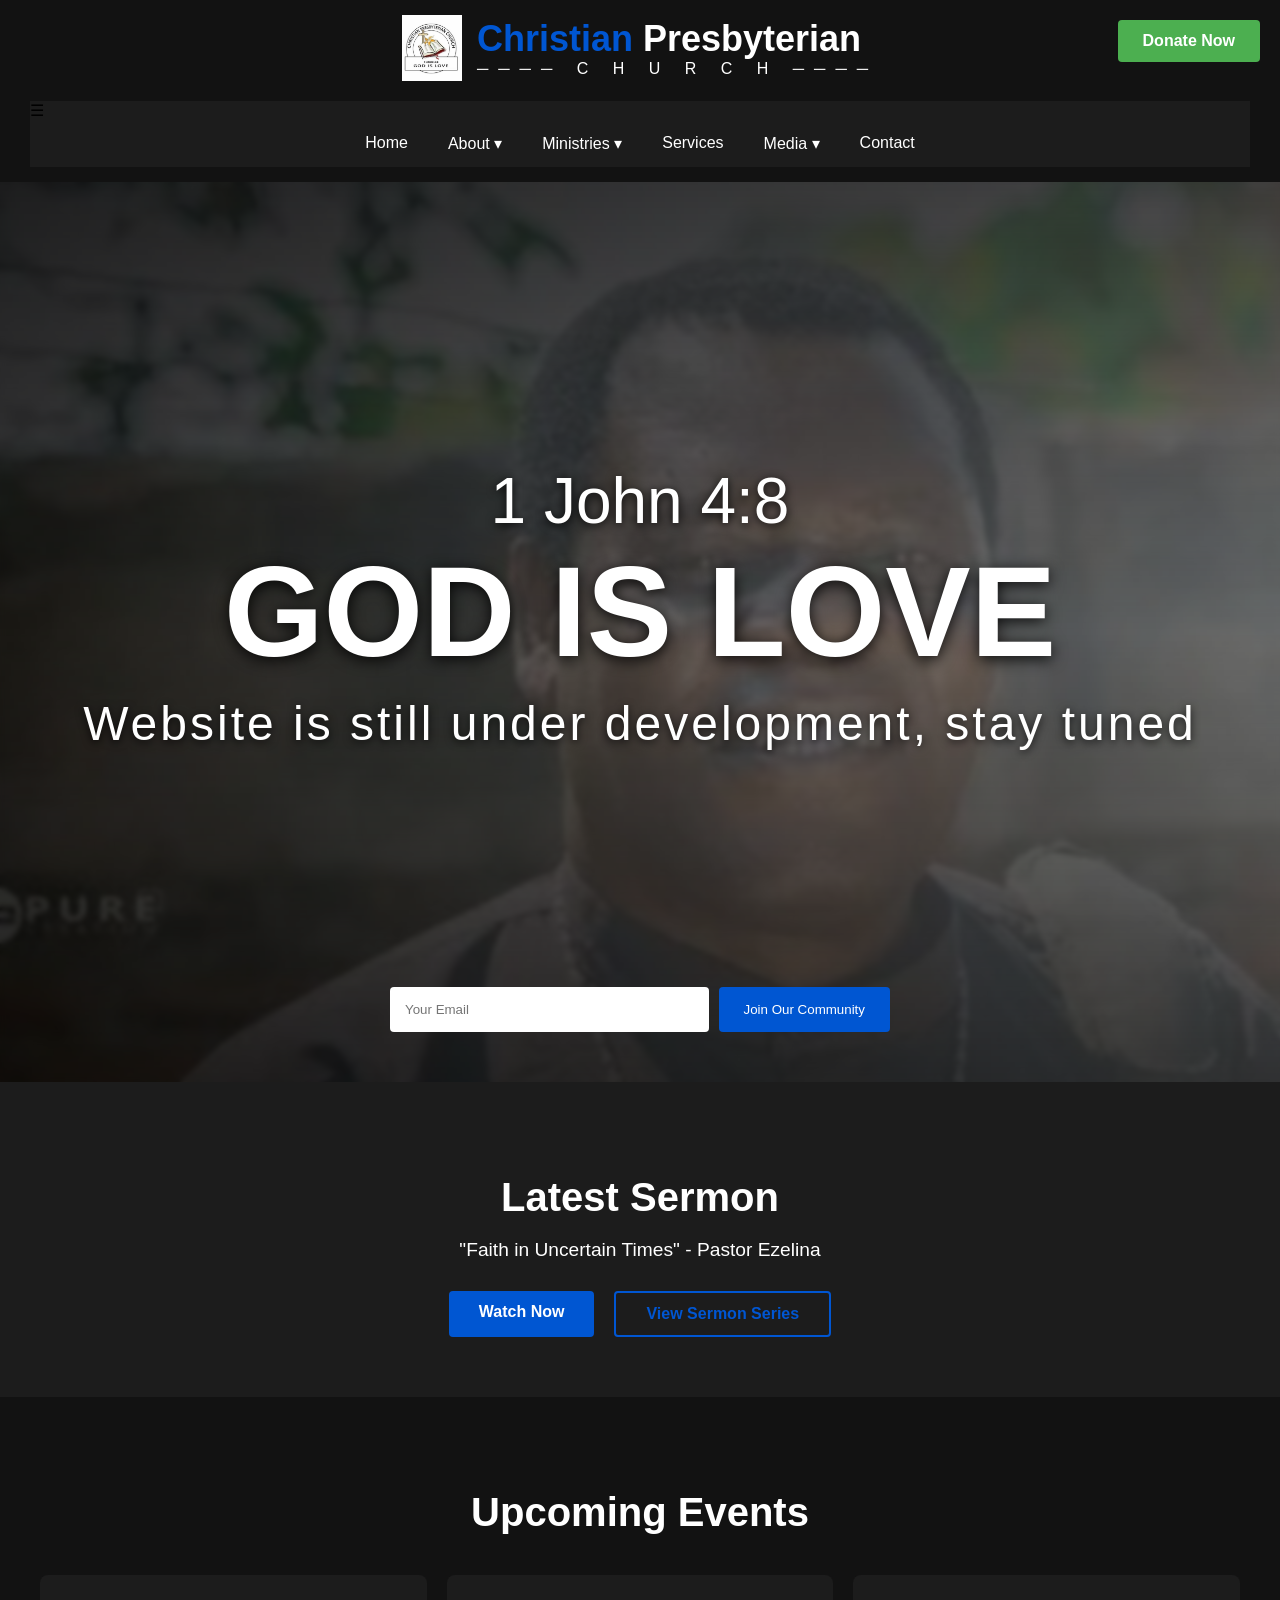
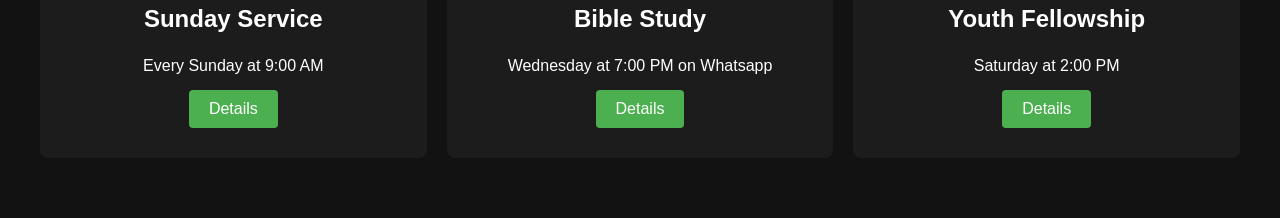
==== index.html @ 8c5053e0 "Update index.html" ====
<!DOCTYPE html>
<html lang="en">
<head>
  <meta charset="UTF-8">
  <meta name="viewport" content="width=device-width, initial-scale=1.0">
  <title>Christian Presbyterian Church</title>
  <link rel="stylesheet" href="style.css">
</head>
<body>
  <!-- Header with logo + nav -->
  <header>
    <div class="logo">
      <img src="images/logo.jpg" alt="Church Logo" class="logo-img">
      <div class="logo-text">
        <h1>
          <span class="christian">Christian</span>
          <span class="presbyterian">Presbyterian</span>
        </h1>
        <p class="church">──── C H U R C H ────</p>
      </div>
    </div>

    <!-- Navigation -->
    <nav>
        <div class="menu-toggle">
  <span class="menu-icon">☰</span>
</div>
      <ul class="menu">
        <li><a href="#">Home</a></li>

        <li class="dropdown">
          <a href="#">About ▾</a>
          <ul class="dropdown-content">
            <li><a href="#">Our History</a></li>
            <li><a href="#">Mission & Vision</a></li>
            <li><a href="#">Leadership</a></li>
          </ul>
        </li>

        <li class="dropdown">
          <a href="#">Ministries ▾</a>
          <ul class="dropdown-content">
            <li><a href="#">Youth</a></li>
            <li><a href="#">Women</a></li>
            <li><a href="#">Men</a></li>
            <li><a href="#">Sunday School</a></li>
          </ul>
        </li>

        <li><a href="#">Services</a></li>

        <li class="dropdown">
          <a href="#">Media ▾</a>
          <ul class="dropdown-content">
            <li><a href="#">Sermons</a></li>
            <li><a href="#">Gallery</a></li>
            <li><a href="#">Events</a></li>
          </ul>
        </li>

        <li><a href="#">Contact</a></li>
      </ul>
    </nav>
  </header>
    <!-- Landing Section -->
  <section class="landing">
    <div class="landing-overlay"></div>
    
    <!-- Donation Button (Top-Right) -->
    <a href="#" class="donate-btn-top">Donate Now</a>

    <!-- Main Text -->
    <div class="landing-content">
      <div class="welcome-text">
        <h2>1 John 4:8</h2>
        <h1>GOD IS LOVE</h1>
        <p class="inspiration">Website is still under development, stay tuned</p>
      </div>
    </div>

    <!-- Subscription Form (Bottom) -->
    <form class="subscribe-form-bottom">
      <input type="email" placeholder="Your Email" required>
      <button type="submit">Join Our Community</button>
    </form>
  </section>
    <!-- Sermon CTA Section -->
  <section class="sermon-cta">
    <div class="sermon-content">
      <h2>Latest Sermon</h2>
      <p>"Faith in Uncertain Times" - Pastor Ezelina</p>
      <div class="cta-buttons">
        <a href="#" class="watch-btn">Watch Now</a>
        <a href="#" class="sermon-series">View Sermon Series</a>
      </div>
    </div>
  </section>

  <!-- Events Banner -->
  <section class="events-banner">
    <h2>Upcoming Events</h2>
    <div class="event-cards">
      <div class="event-card">
        <h3>Sunday Service</h3>
        <p>Every Sunday at 9:00 AM</p>
        <a href="#" class="event-btn">Details</a>
      </div>
      <div class="event-card">
        <h3>Bible Study</h3>
        <p>Wednesday at 7:00 PM on Whatsapp</p>
        <a href="#" class="event-btn">Details</a>
      </div>
      <div class="event-card">
        <h3>Youth Fellowship</h3>
        <p>Saturday at 2:00 PM</p>
        <a href="#" class="event-btn">Details</a>
      </div>
    </div>
  </section>
  <script>
  document.querySelector('.menu-toggle').addEventListener('click', function() {
    document.querySelector('.menu').classList.toggle('active');
  });
</script>
</body>
</html>
---- style.css ----
body {
  margin: 0;
  padding: 0;
  background-color: #121212;
  font-family: Arial, sans-serif;
}

header {
  padding: 15px 30px;
  display: flex;
  flex-direction: column;
  align-items: center;
}

/* --- Logo Section --- */
.logo {
  display: flex;
  align-items: center;
  justify-content: center;
  gap: 15px;
}

.logo-img {
  width: 60px;
  height: auto;
}

.logo-text h1 {
  margin: 0;
  font-size: 36px;
  font-weight: bold;
}

.logo-text .christian {
  color: #0056D2;
}

.logo-text .presbyterian {
  color: white;
}

.logo-text .church {
  margin: 0;
  font-size: 16px;
  color: white;
  letter-spacing: 10px;
}

/* --- Navigation --- */
nav {
  margin-top: 20px;
  background: #1c1c1c;
  width: 100%;
}

.menu {
  list-style: none;
  display: flex;
  justify-content: center;
  padding: 0;
  margin: 0;
}

.menu li {
  position: relative;
}

.menu a {
  display: block;
  padding: 14px 20px;
  color: white;
  text-decoration: none;
  font-size: 16px;
}

.menu a:hover {
  background: #0056D2;
}

/* Dropdown */
.dropdown-content {
  display: none;
  position: absolute;
  top: 48px;
  left: 0;
  background: #1c1c1c;
  min-width: 180px;
  list-style: none;
  padding: 0;
  margin: 0;
  z-index: 1000;
}

.dropdown-content li a {
  padding: 12px 16px;
  font-size: 15px;
}

.dropdown-content li a:hover {
  background: #0056D2;
}

.dropdown:hover .dropdown-content {
  display: block;
}

/* --- Landing Section --- */
.landing {
  position: relative;
  height: 100vh;
  background: url('images/bagggg.jpg') no-repeat center center/cover;
  display: flex;
  align-items: center;
  justify-content: center;
  text-align: center;
  color: white;
}

.landing-overlay {
  position: absolute;
  top: 0;
  left: 0;
  width: 100%;
  height: 100%;
  background: linear-gradient(
    to bottom,
    rgba(0, 0, 0, 0.7) 0%,
    rgba(0, 0, 0, 0.4) 50%,
    rgba(0, 0, 0, 0.7) 100%
  );
  backdrop-filter: blur(2px);
}

.landing-content {
  position: relative;
  z-index: 2;
  width: 90%;
  max-width: 1200px;
  margin: 0 auto;
  padding: 20px;
  text-align: center;
}

.welcome-text h2 {
  font-size: 4rem;
  margin: 0;
  font-weight: 300;
  color: white;
  text-shadow: 0 2px 10px rgba(0,0,0,0.9);
}

.welcome-text h1 {
  font-size: 8rem;
  margin: 10px 0;
  font-weight: bold;
  color: white;
  text-shadow: 0 3px 15px rgba(0,0,0,0.9);
  line-height: 1;
}

.inspiration {
  font-size: 3rem;
  letter-spacing: 3px;
  margin-top: 20px;
  color: white;
  text-shadow: 0 2px 8px rgba(0,0,0,0.8);
  font-weight: 500;
}

/* Donation Button */
.donate-btn-top {
  position: fixed;
  top: 20px;
  right: 20px;
  background: #4CAF50;
  color: white;
  padding: 12px 25px;
  border-radius: 4px;
  text-decoration: none;
  font-weight: bold;
  z-index: 1000;
}

.donate-btn-top:hover {
  background: #3e8e41;
}

/* Subscription Form */
.subscribe-form-bottom {
  position: absolute;
  bottom: 50px;
  left: 50%;
  transform: translateX(-50%);
  width: 90%;
  max-width: 500px;
  display: flex;
  gap: 10px;
  z-index: 2;
}

.subscribe-form-bottom input {
  flex: 1;
  padding: 15px;
  border: none;
  border-radius: 4px;
}

.subscribe-form-bottom button {
  background: #0056D2;
  color: white;
  border: none;
  padding: 0 25px;
  border-radius: 4px;
  cursor: pointer;
}

.subscribe-form-bottom button:hover {
  background: #0044aa;
}

/* --- Sermon CTA Section --- */
.sermon-cta {
  background: #1c1c1c;
  color: white;
  padding: 60px 20px;
  text-align: center;
}

.sermon-content h2 {
  font-size: 2.5rem;
  margin-bottom: 15px;
}

.sermon-content p {
  font-size: 1.2rem;
  margin-bottom: 30px;
}

.cta-buttons {
  display: flex;
  gap: 20px;
  justify-content: center;
  flex-wrap: wrap;
}

.watch-btn, .sermon-series {
  padding: 12px 30px;
  border-radius: 4px;
  text-decoration: none;
  font-weight: bold;
}

.watch-btn {
  background: #0056D2;
  color: white;
}

.watch-btn:hover {
  background: #0044aa;
}

.sermon-series {
  background: transparent;
  color: #0056D2;
  border: 2px solid #0056D2;
}

.sermon-series:hover {
  background: rgba(0, 86, 210, 0.1);
}

/* --- Events Banner --- */
.events-banner {
  background: #121212;
  color: white;
  padding: 60px 20px;
  text-align: center;
}

.events-banner h2 {
  font-size: 2.5rem;
  margin-bottom: 40px;
}

.event-cards {
  display: flex;
  gap: 20px;
  justify-content: center;
  flex-wrap: wrap;
  max-width: 1200px;
  margin: 0 auto;
}

.event-card {
  background: #1c1c1c;
  border-radius: 8px;
  padding: 30px;
  flex: 1;
  min-width: 250px;
  max-width: 350px;
}

.event-card h3 {
  font-size: 1.5rem;
  margin-top: 0;
}

.event-card p {
  margin: 15px 0;
}

.event-btn {
  display: inline-block;
  background: #4CAF50;
  color: white;
  padding: 10px 20px;
  border-radius: 4px;
  text-decoration: none;
}

.event-btn:hover {
  background: #3e8e41;
}

/* ===== Mobile Responsiveness ===== */
@media (max-width: 768px) {
  /* Logo adjustments */
  .logo {
    flex-direction: column;
    text-align: center;
  }
  
  .logo-text h1 {
    font-size: 28px;
  }
  
  .logo-text .church {
    letter-spacing: 5px;
    font-size: 14px;
  }
  
  /* Landing text adjustments */
  .welcome-text h2 {
    font-size: 2.5rem;
  }
  
  .welcome-text h1 {
    font-size: 4rem;
    line-height: 1.2;
  }
  
  .inspiration {
    font-size: 1.8rem;
    margin-top: 15px;
  }
  
  /* Navigation */
  nav {
    padding: 10px 0;
  }
  
  .menu {
    flex-direction: column;
    align-items: center;
    display: none;
  }
  
  .menu.active {
    display: flex;
  }
  
  .dropdown-content {
    position: static;
    display: none;
    width: 100%;
  }
  
  .dropdown:hover .dropdown-content {
    display: none;
  }
  
  .dropdown.active .dropdown-content {
    display: block;
  }
  
  /* Menu toggle button */
  .menu-toggle {
    display: block;
    color: white;
    font-size: 24px;
    cursor: pointer;
    padding: 10px;
  }
  
  /* Donation button */
  .donate-btn-top {
    padding: 10px 15px;
    font-size: 14px;
  }
  
  /* Subscription form */
  .subscribe-form-bottom {
    flex-direction: column;
    bottom: 30px;
  }
}

@media (max-width: 480px) {
  .welcome-text h2 {
    font-size: 2rem;
  }
  
  .welcome-text h1 {
    font-size: 3rem;
  }
  
  .inspiration {
    font-size: 1.5rem;
  }
  
  .sermon-content h2,
  .events-banner h2 {
    font-size: 2rem;
  }
}
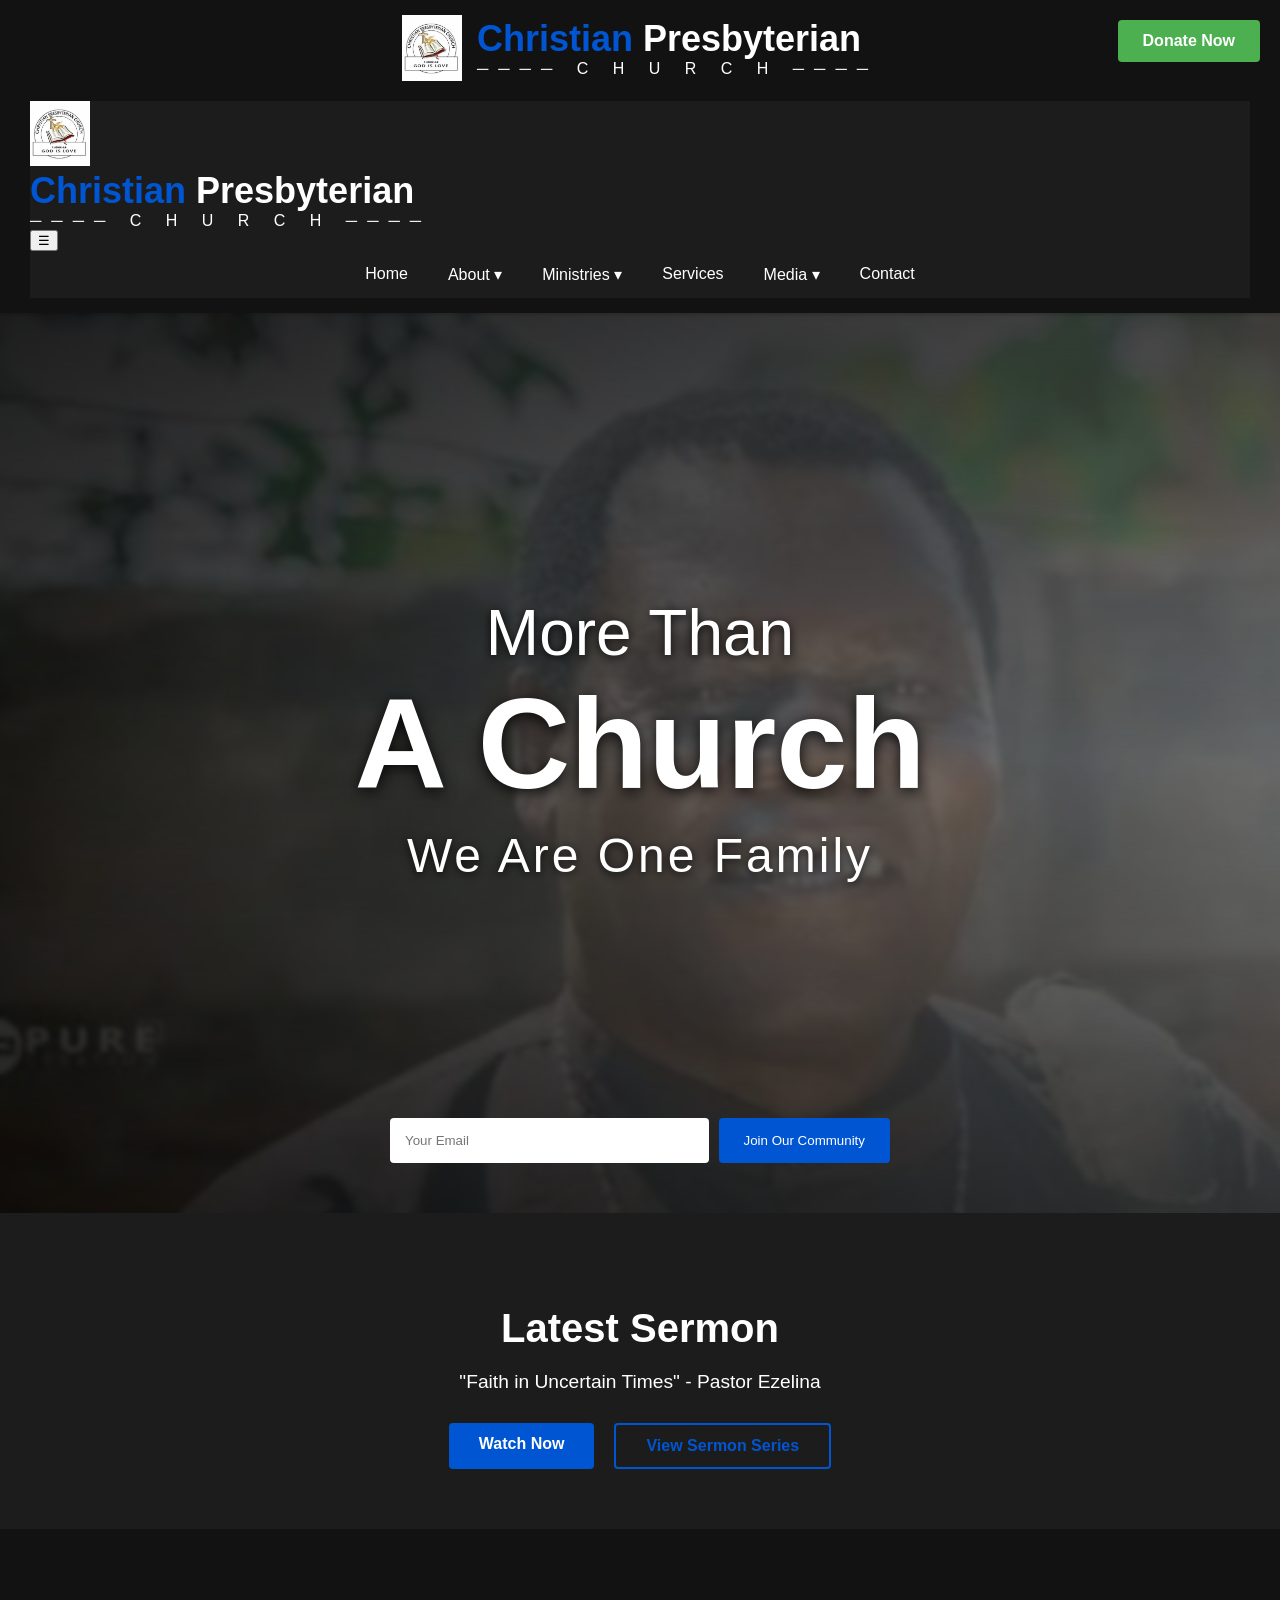
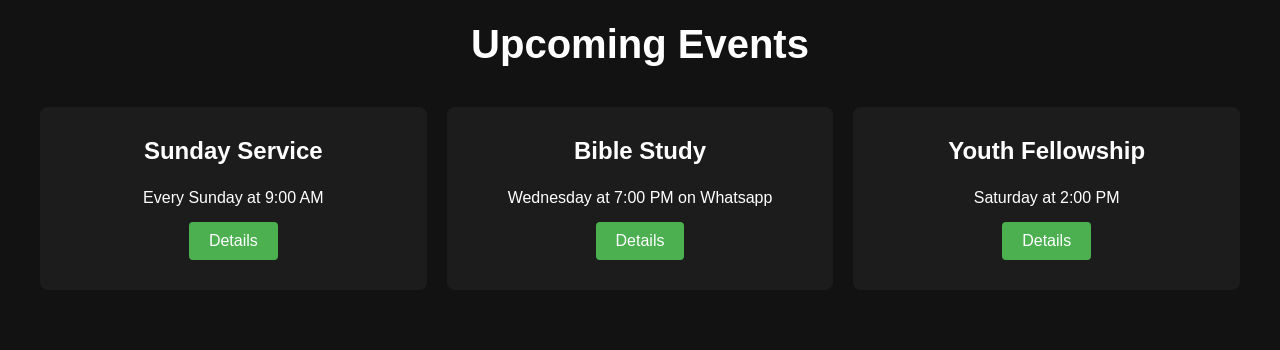
==== commit e0ada465: "Update index.html" ====
--- a/index.html
+++ b/index.html
@@ -22,9 +22,19 @@
 
     <!-- Navigation -->
     <nav>
-        <div class="menu-toggle">
-  <span class="menu-icon">☰</span>
-</div>
+      <div class="logo-mobile">
+        <img src="images/logo.jpg" alt="Church Logo" class="logo-img">
+        <div class="logo-text">
+          <h1>
+            <span class="christian">Christian</span>
+            <span class="presbyterian">Presbyterian</span>
+          </h1>
+          <p class="church">──── C H U R C H ────</p>
+        </div>
+      </div>
+<button class="menu-toggle" aria-label="Toggle menu">
+  <span class="hamburger">☰</span>
+</button>
       <ul class="menu">
         <li><a href="#">Home</a></li>
 
@@ -72,9 +82,9 @@
     <!-- Main Text -->
     <div class="landing-content">
       <div class="welcome-text">
-        <h2>1 John 4:8</h2>
-        <h1>GOD IS LOVE</h1>
-        <p class="inspiration">Website is still under development, stay tuned</p>
+        <h2>More Than</h2>
+        <h1>A Church</h1>
+        <p class="inspiration">We Are One Family</p>
       </div>
     </div>
 
@@ -118,11 +128,38 @@
     </div>
   </section>
   <script>
+  // Mobile menu toggle
   document.querySelector('.menu-toggle').addEventListener('click', function() {
     document.querySelector('.menu').classList.toggle('active');
+  });
+
+  // Dropdown functionality that works on both desktop and mobile
+  document.querySelectorAll('.dropdown > a').forEach(dropdown => {
+    dropdown.addEventListener('click', function(e) {
+      // Close all other open dropdowns first
+      document.querySelectorAll('.dropdown').forEach(otherDropdown => {
+        if (otherDropdown !== this.parentElement) {
+          otherDropdown.classList.remove('active');
+        }
+      });
+      
+      // For mobile, toggle the clicked dropdown
+      if (window.innerWidth <= 768) {
+        e.preventDefault();
+        this.parentElement.classList.toggle('active');
+      }
+      // Desktop will use the CSS hover effect
+    });
+  });
+
+  // Close dropdowns when clicking elsewhere
+  document.addEventListener('click', function(e) {
+    if (!e.target.matches('.dropdown, .dropdown *')) {
+      document.querySelectorAll('.dropdown').forEach(dropdown => {
+        dropdown.classList.remove('active');
+      });
+    }
   });
 </script>
 </body>
 </html>
-
-
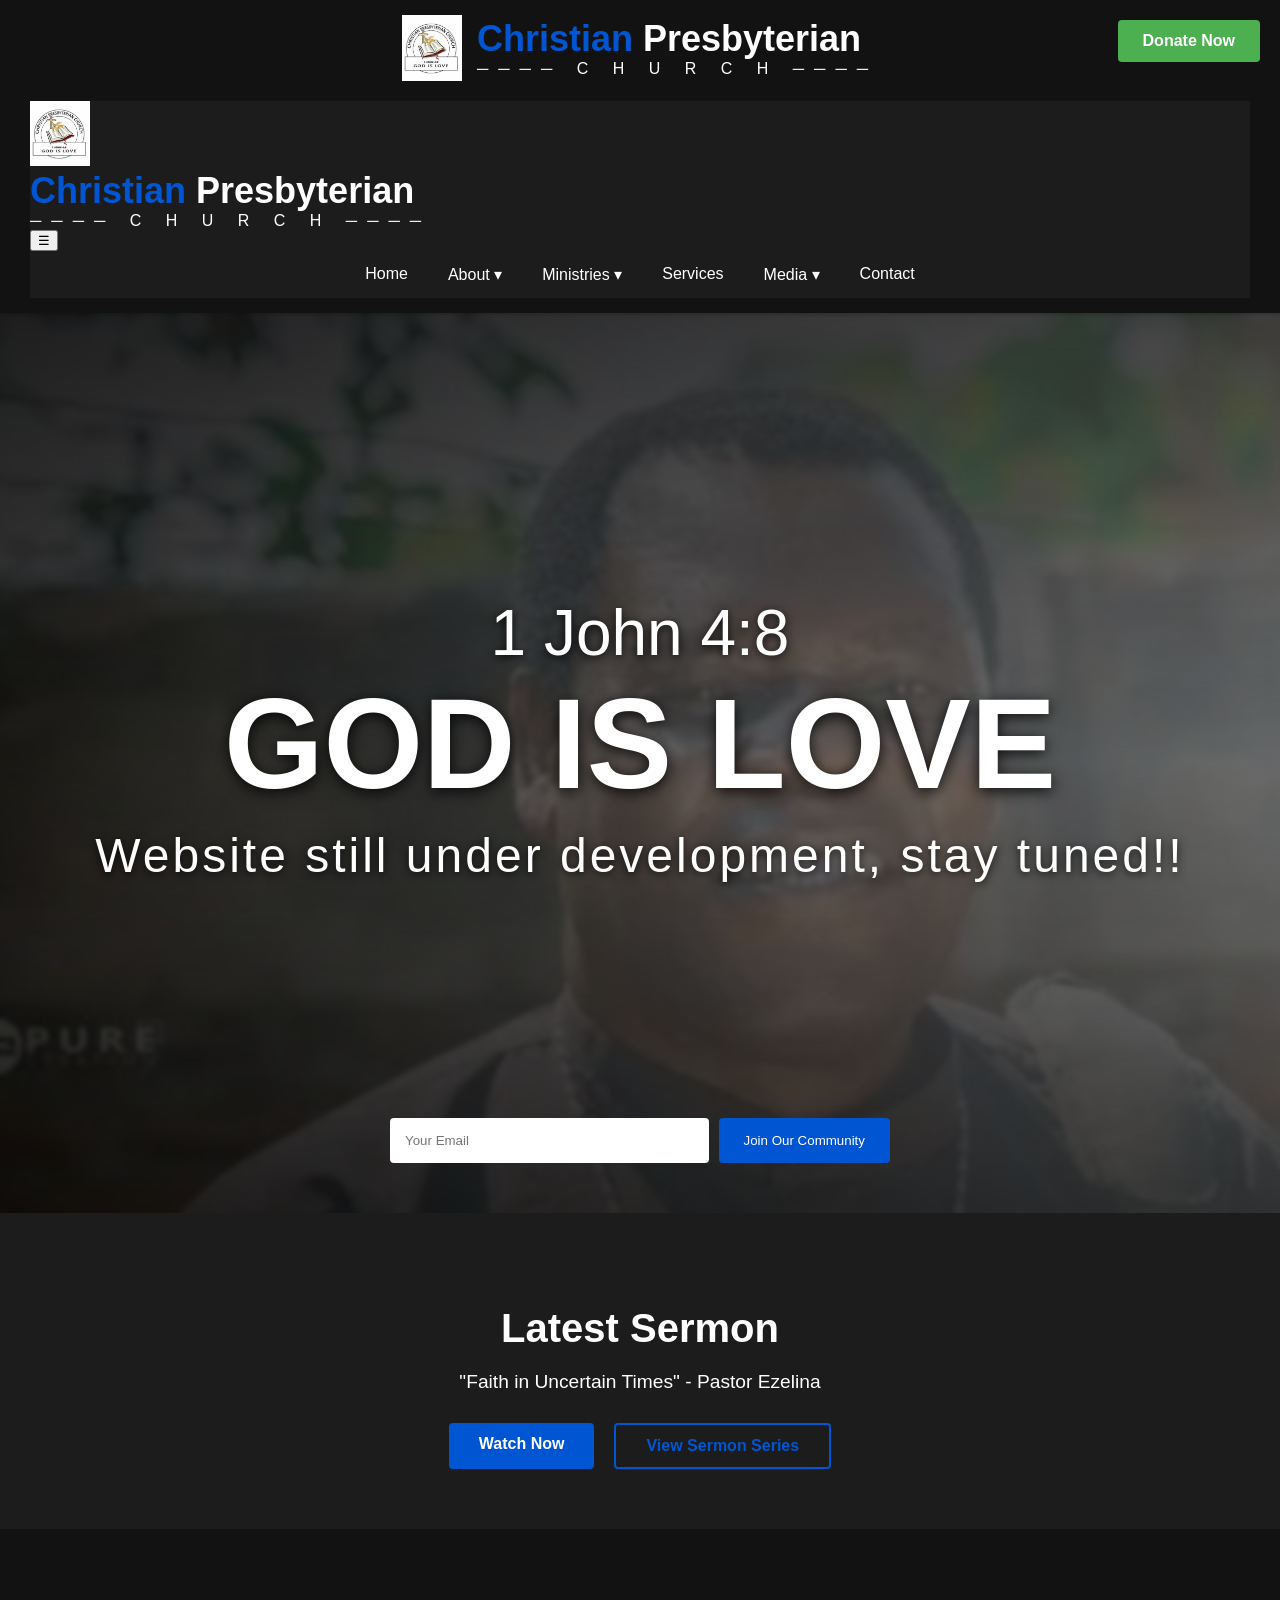
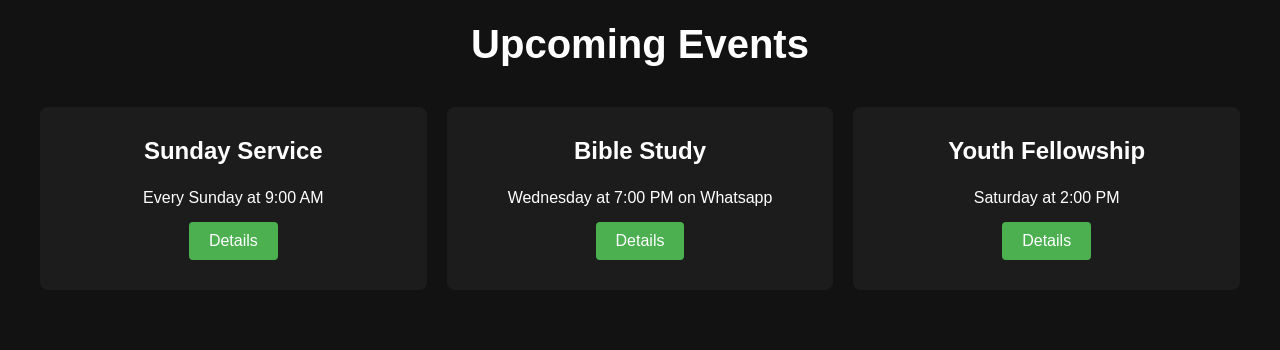
==== commit ae022b39: "Update index.html" ====
--- a/index.html
+++ b/index.html
@@ -82,9 +82,9 @@
     <!-- Main Text -->
     <div class="landing-content">
       <div class="welcome-text">
-        <h2>More Than</h2>
-        <h1>A Church</h1>
-        <p class="inspiration">We Are One Family</p>
+        <h2>1 John 4:8</h2>
+        <h1>GOD IS LOVE </h1>
+        <p class="inspiration">Website still under development, stay tuned!!</p>
       </div>
     </div>
 
@@ -163,3 +163,4 @@
 </script>
 </body>
 </html>
+
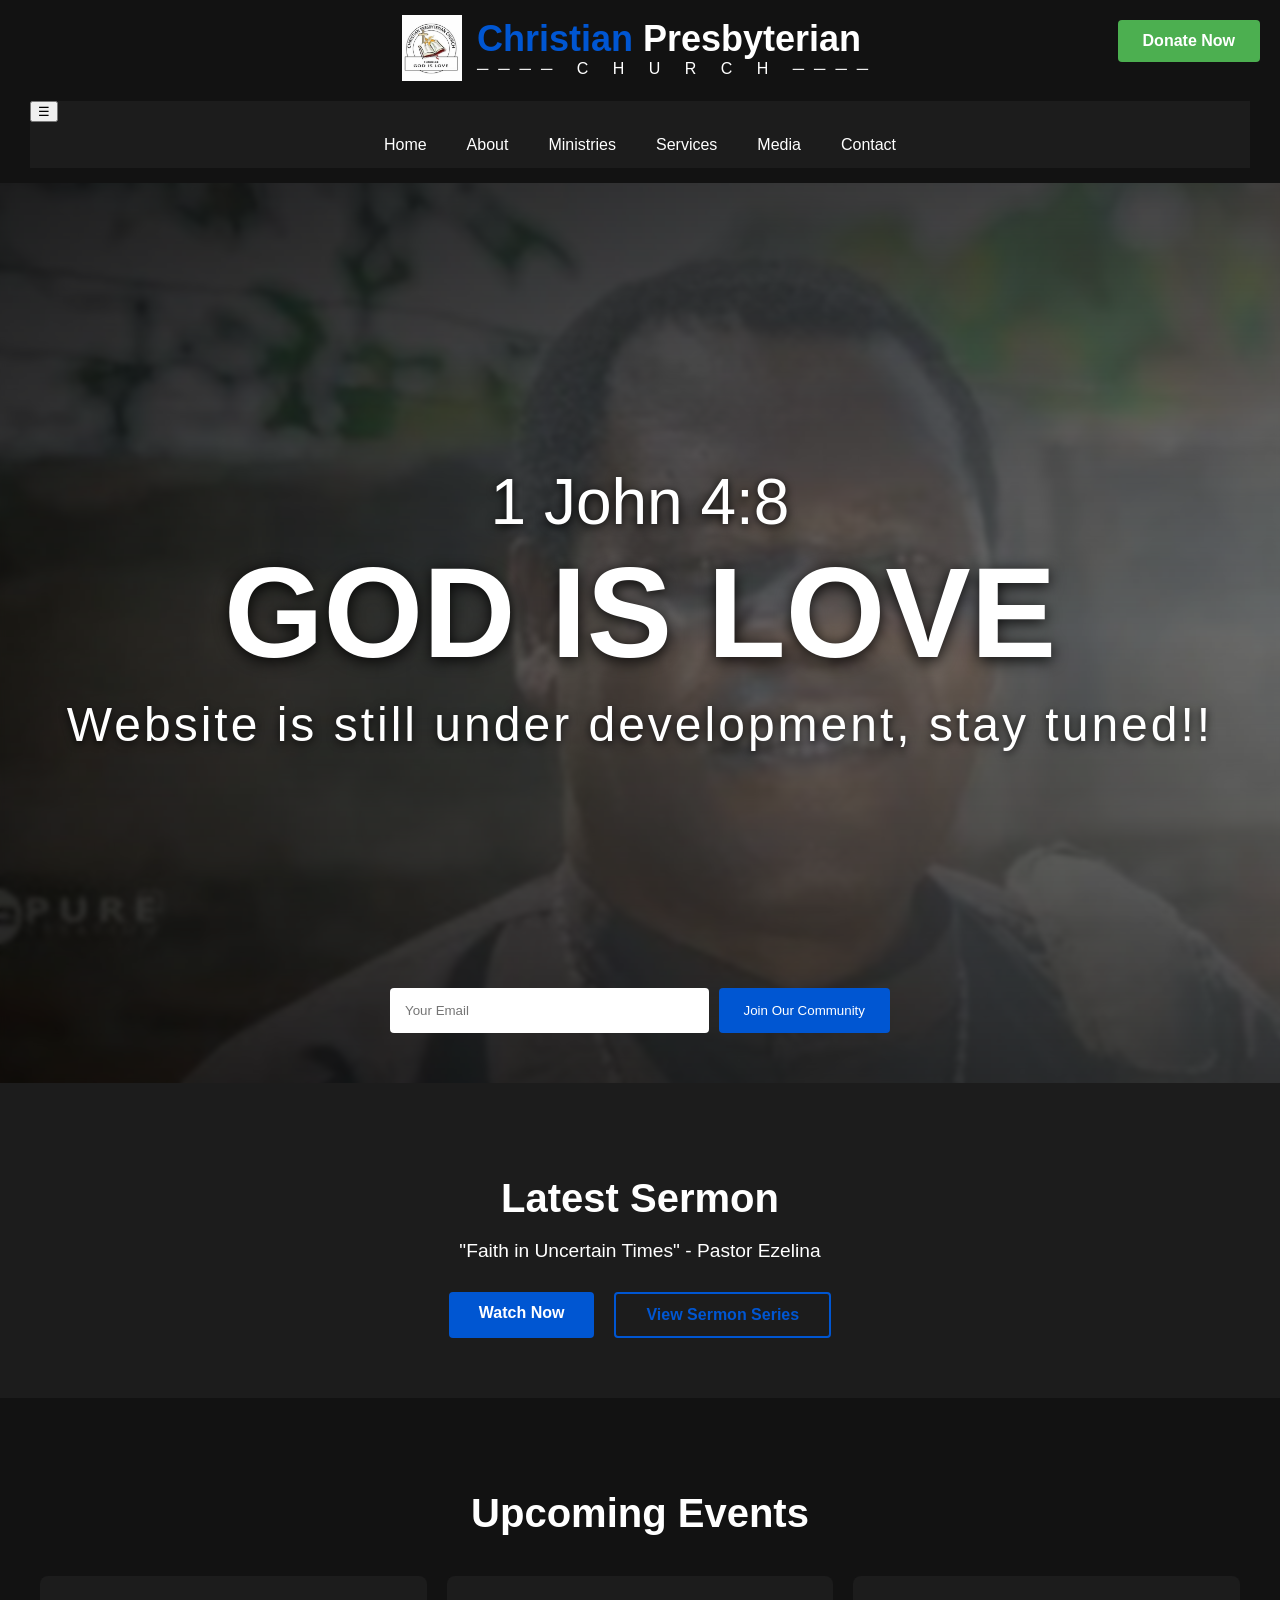
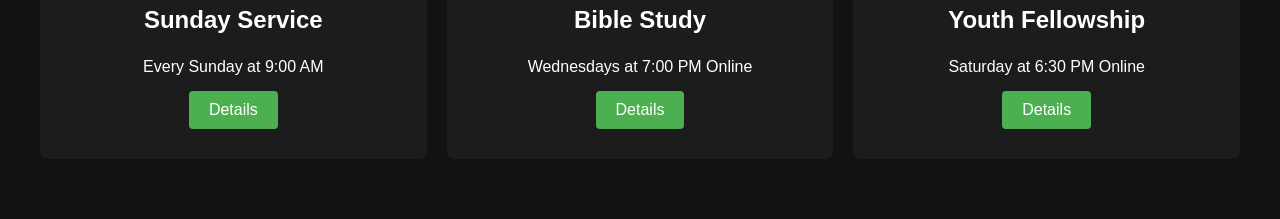
==== commit a7631154: "Update index.html" ====
--- a/index.html
+++ b/index.html
@@ -22,24 +22,15 @@
 
     <!-- Navigation -->
     <nav>
-      <div class="logo-mobile">
-        <img src="images/logo.jpg" alt="Church Logo" class="logo-img">
-        <div class="logo-text">
-          <h1>
-            <span class="christian">Christian</span>
-            <span class="presbyterian">Presbyterian</span>
-          </h1>
-          <p class="church">──── C H U R C H ────</p>
-        </div>
-      </div>
-<button class="menu-toggle" aria-label="Toggle menu">
-  <span class="hamburger">☰</span>
-</button>
+      <button class="menu-toggle" aria-expanded="false" aria-label="Main menu">
+        <span class="hamburger">☰</span>
+      </button>
+      
       <ul class="menu">
         <li><a href="#">Home</a></li>
 
         <li class="dropdown">
-          <a href="#">About ▾</a>
+          <a href="#">About</a>
           <ul class="dropdown-content">
             <li><a href="#">Our History</a></li>
             <li><a href="#">Mission & Vision</a></li>
@@ -48,7 +39,7 @@
         </li>
 
         <li class="dropdown">
-          <a href="#">Ministries ▾</a>
+          <a href="#">Ministries</a>
           <ul class="dropdown-content">
             <li><a href="#">Youth</a></li>
             <li><a href="#">Women</a></li>
@@ -60,7 +51,7 @@
         <li><a href="#">Services</a></li>
 
         <li class="dropdown">
-          <a href="#">Media ▾</a>
+          <a href="#">Media</a>
           <ul class="dropdown-content">
             <li><a href="#">Sermons</a></li>
             <li><a href="#">Gallery</a></li>
@@ -72,29 +63,31 @@
       </ul>
     </nav>
   </header>
-    <!-- Landing Section -->
+
+  <!-- Landing Section -->
   <section class="landing">
     <div class="landing-overlay"></div>
     
-    <!-- Donation Button (Top-Right) -->
+    <!-- Donation Button -->
     <a href="#" class="donate-btn-top">Donate Now</a>
 
     <!-- Main Text -->
     <div class="landing-content">
       <div class="welcome-text">
         <h2>1 John 4:8</h2>
-        <h1>GOD IS LOVE </h1>
-        <p class="inspiration">Website still under development, stay tuned!!</p>
+        <h1>GOD IS LOVE</h1>
+        <p class="inspiration">Website is still under development, stay tuned!!</p>
       </div>
     </div>
 
-    <!-- Subscription Form (Bottom) -->
+    <!-- Subscription Form -->
     <form class="subscribe-form-bottom">
       <input type="email" placeholder="Your Email" required>
       <button type="submit">Join Our Community</button>
     </form>
   </section>
-    <!-- Sermon CTA Section -->
+
+  <!-- Sermon CTA Section -->
   <section class="sermon-cta">
     <div class="sermon-content">
       <h2>Latest Sermon</h2>
@@ -117,50 +110,48 @@
       </div>
       <div class="event-card">
         <h3>Bible Study</h3>
-        <p>Wednesday at 7:00 PM on Whatsapp</p>
+        <p>Wednesdays at 7:00 PM Online</p>
         <a href="#" class="event-btn">Details</a>
       </div>
       <div class="event-card">
         <h3>Youth Fellowship</h3>
-        <p>Saturday at 2:00 PM</p>
+        <p>Saturday at 6:30 PM Online</p>
         <a href="#" class="event-btn">Details</a>
       </div>
     </div>
   </section>
+
   <script>
-  // Mobile menu toggle
-  document.querySelector('.menu-toggle').addEventListener('click', function() {
-    document.querySelector('.menu').classList.toggle('active');
-  });
+    // Mobile menu toggle
+    document.querySelector('.menu-toggle').addEventListener('click', function() {
+      const isExpanded = this.getAttribute('aria-expanded') === 'true';
+      this.setAttribute('aria-expanded', !isExpanded);
+      document.querySelector('.menu').classList.toggle('active');
+    });
 
-  // Dropdown functionality that works on both desktop and mobile
-  document.querySelectorAll('.dropdown > a').forEach(dropdown => {
-    dropdown.addEventListener('click', function(e) {
-      // Close all other open dropdowns first
-      document.querySelectorAll('.dropdown').forEach(otherDropdown => {
-        if (otherDropdown !== this.parentElement) {
-          otherDropdown.classList.remove('active');
+    // Dropdown functionality
+    document.querySelectorAll('.dropdown > a').forEach(dropdown => {
+      dropdown.addEventListener('click', function(e) {
+        if (window.innerWidth <= 768) {
+          e.preventDefault();
+          document.querySelectorAll('.dropdown').forEach(other => {
+            if (other !== this.parentElement) {
+              other.classList.remove('active');
+            }
+          });
+          this.parentElement.classList.toggle('active');
         }
       });
-      
-      // For mobile, toggle the clicked dropdown
-      if (window.innerWidth <= 768) {
-        e.preventDefault();
-        this.parentElement.classList.toggle('active');
+    });
+
+    // Close dropdowns when clicking elsewhere
+    document.addEventListener('click', function(e) {
+      if (!e.target.closest('.dropdown') && !e.target.closest('.menu-toggle')) {
+        document.querySelectorAll('.dropdown').forEach(dropdown => {
+          dropdown.classList.remove('active');
+        });
       }
-      // Desktop will use the CSS hover effect
     });
-  });
-
-  // Close dropdowns when clicking elsewhere
-  document.addEventListener('click', function(e) {
-    if (!e.target.matches('.dropdown, .dropdown *')) {
-      document.querySelectorAll('.dropdown').forEach(dropdown => {
-        dropdown.classList.remove('active');
-      });
-    }
-  });
-</script>
+  </script>
 </body>
 </html>
-
--- a/style.css
+++ b/style.css
@@ -423,3 +423,42 @@
     font-size: 2rem;
   }
 }
+/* --- Desktop Dropdown --- */
+@media (min-width: 769px) {
+  .dropdown-content {
+    display: none;
+    position: absolute;
+    top: 100%;
+    left: 0;
+    background: #1c1c1c;
+    min-width: 180px;
+    z-index: 1000;
+  }
+  
+  .dropdown:hover .dropdown-content {
+    display: block;
+  }
+}
+
+/* --- Mobile Dropdown --- */
+@media (max-width: 768px) {
+  .dropdown-content {
+    display: none;
+    position: static;
+    width: 100%;
+    background: #2a2a2a;
+  }
+  
+  .dropdown.active .dropdown-content {
+    display: block;
+  }
+  
+  .dropdown > a::after {
+    content: ' ▾';
+    float: right;
+  }
+  
+  .dropdown.active > a::after {
+    content: ' ▴';
+  }
+}
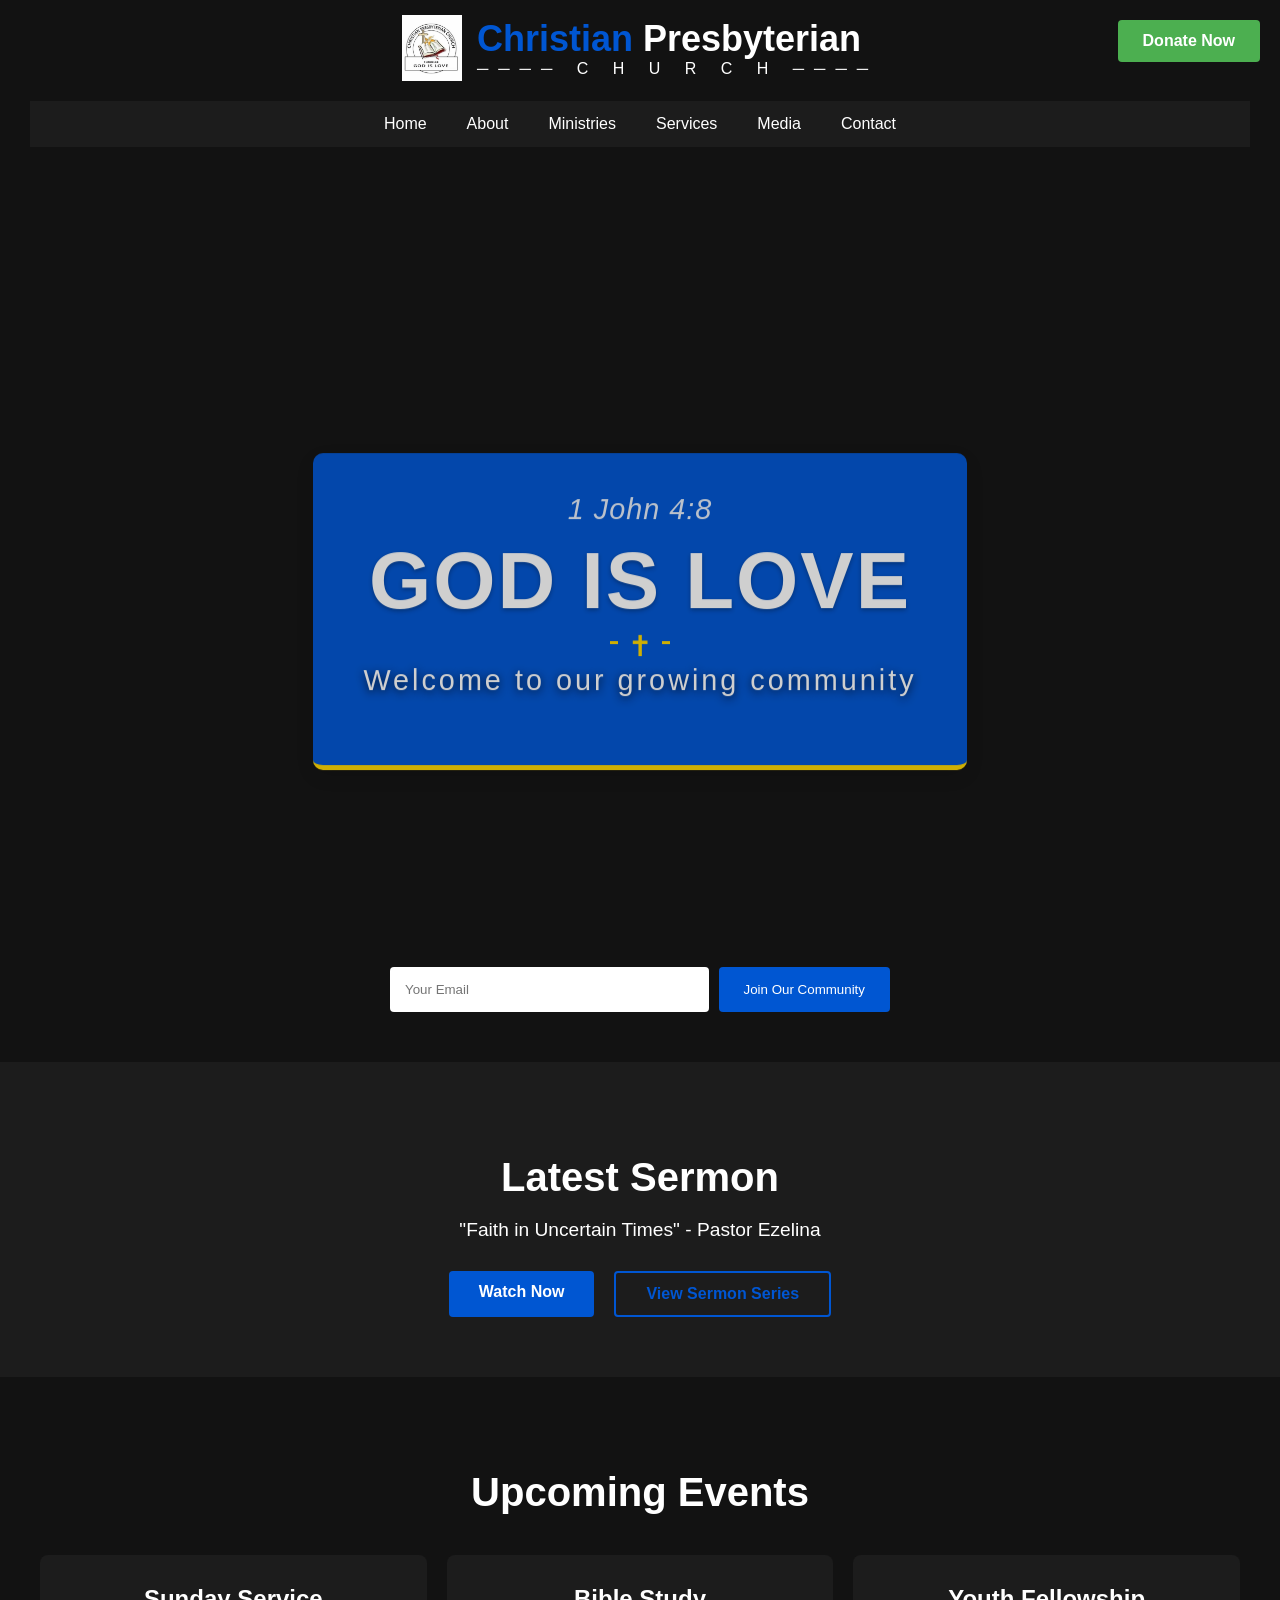
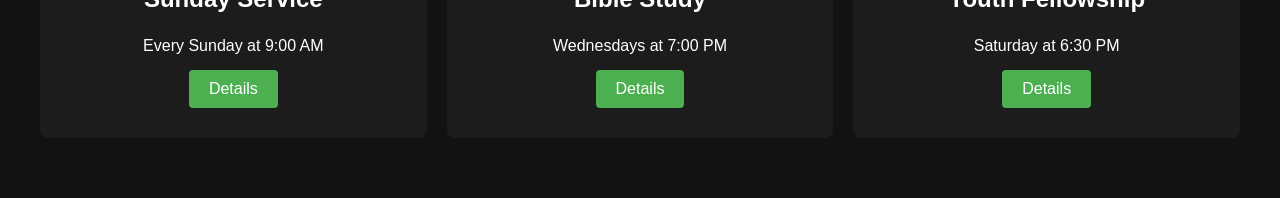
==== commit c19b9a1e: "Update index.html" ====
--- a/index.html
+++ b/index.html
@@ -28,7 +28,6 @@
       
       <ul class="menu">
         <li><a href="#">Home</a></li>
-
         <li class="dropdown">
           <a href="#">About</a>
           <ul class="dropdown-content">
@@ -37,7 +36,6 @@
             <li><a href="#">Leadership</a></li>
           </ul>
         </li>
-
         <li class="dropdown">
           <a href="#">Ministries</a>
           <ul class="dropdown-content">
@@ -47,9 +45,7 @@
             <li><a href="#">Sunday School</a></li>
           </ul>
         </li>
-
         <li><a href="#">Services</a></li>
-
         <li class="dropdown">
           <a href="#">Media</a>
           <ul class="dropdown-content">
@@ -58,34 +54,49 @@
             <li><a href="#">Events</a></li>
           </ul>
         </li>
-
         <li><a href="#">Contact</a></li>
       </ul>
     </nav>
   </header>
 
-  <!-- Landing Section -->
+  <!-- Landing Section with Rotating Gallery -->
   <section class="landing">
-    <div class="landing-overlay"></div>
-    
-    <!-- Donation Button -->
-    <a href="#" class="donate-btn-top">Donate Now</a>
-
-    <!-- Main Text -->
-    <div class="landing-content">
-      <div class="welcome-text">
-        <h2>1 John 4:8</h2>
-        <h1>GOD IS LOVE</h1>
-        <p class="inspiration">Website is still under development, stay tuned!!</p>
-      </div>
-    </div>
-
-    <!-- Subscription Form -->
-    <form class="subscribe-form-bottom">
-      <input type="email" placeholder="Your Email" required>
-      <button type="submit">Join Our Community</button>
-    </form>
-  </section>
+  <div class="slider">
+    <div class="slide active" style="background-image: url('images/bg1.jpg');"></div>
+    <div class="slide" style="background-image: url('images/moniq.jpg');"></div>
+    <div class="slide" style="background-image: url('images/wmbg.jpg');"></div>
+    <div class="slide" style="background-image: url('images/past.jpg');"></div>
+  </div>
+  
+  <!-- Removed blur by deleting landing-overlay div -->
+  <a href="#" class="donate-btn-top">Donate Now</a>
+  
+  <!-- Inside your landing section -->
+<div class="landing-content">
+  <div class="welcome-container">
+    <div class="welcome-text">
+      <div class="scripture-reference">1 John 4:8</div>
+      <h1>GOD IS LOVE</h1>
+      <div class="welcome-divider">
+        <span class="cross-icon">✝</span>
+      </div>
+      <p class="inspiration">Welcome to our growing community</p>
+    </div>
+  </div>
+</div>
+  
+  <form class="subscribe-form-bottom">
+    <input type="email" placeholder="Your Email" required>
+    <button type="submit">Join Our Community</button>
+  </form>
+  
+  <div class="slider-dots">
+    <span class="dot active" data-slide="0"></span>
+    <span class="dot" data-slide="1"></span>
+    <span class="dot" data-slide="2"></span>
+    <span class="dot" data-slide="3"></span>
+  </div>
+</section>
 
   <!-- Sermon CTA Section -->
   <section class="sermon-cta">
@@ -110,26 +121,26 @@
       </div>
       <div class="event-card">
         <h3>Bible Study</h3>
-        <p>Wednesdays at 7:00 PM Online</p>
+        <p>Wednesdays at 7:00 PM</p>
         <a href="#" class="event-btn">Details</a>
       </div>
       <div class="event-card">
         <h3>Youth Fellowship</h3>
-        <p>Saturday at 6:30 PM Online</p>
+        <p>Saturday at 6:30 PM</p>
         <a href="#" class="event-btn">Details</a>
       </div>
     </div>
   </section>
 
   <script>
-    // Mobile menu toggle
+    // Mobile Menu Toggle
     document.querySelector('.menu-toggle').addEventListener('click', function() {
       const isExpanded = this.getAttribute('aria-expanded') === 'true';
       this.setAttribute('aria-expanded', !isExpanded);
       document.querySelector('.menu').classList.toggle('active');
     });
 
-    // Dropdown functionality
+    // Dropdown Functionality
     document.querySelectorAll('.dropdown > a').forEach(dropdown => {
       dropdown.addEventListener('click', function(e) {
         if (window.innerWidth <= 768) {
@@ -144,14 +155,53 @@
       });
     });
 
-    // Close dropdowns when clicking elsewhere
-    document.addEventListener('click', function(e) {
-      if (!e.target.closest('.dropdown') && !e.target.closest('.menu-toggle')) {
-        document.querySelectorAll('.dropdown').forEach(dropdown => {
-          dropdown.classList.remove('active');
-        });
-      }
-    });
+    // Slider Functionality
+    // Replace the existing slider script with this:
+let currentSlide = 0;
+const slides = document.querySelectorAll('.slide');
+const dots = document.querySelectorAll('.dot');
+
+function showSlide(n) {
+  // Mark current slide as "prev" before changing
+  slides[currentSlide].classList.remove('active');
+  slides[currentSlide].classList.add('prev');
+  
+  currentSlide = (n + slides.length) % slides.length;
+  
+  // Reset all slides (except new active one) to right
+  slides.forEach((slide, index) => {
+    if(index !== currentSlide) {
+      slide.classList.remove('active', 'prev');
+      slide.style.transform = 'translateX(100%)';
+    }
+  });
+  
+  slides[currentSlide].classList.add('active');
+  slides[currentSlide].style.transform = 'translateX(0)';
+  
+  // Update dots
+  dots.forEach(dot => dot.classList.remove('active'));
+  dots[currentSlide].classList.add('active');
+}
+
+function nextSlide() {
+  showSlide(currentSlide + 1);
+}
+
+// Initialize first slide
+slides[0].style.transform = 'translateX(0)';
+
+// Auto-rotate every 5 seconds
+let slideInterval = setInterval(nextSlide, 5000);
+
+// Dot navigation
+dots.forEach(dot => {
+  dot.addEventListener('click', function() {
+    clearInterval(slideInterval);
+    showSlide(parseInt(this.dataset.slide));
+    slideInterval = setInterval(nextSlide, 5000);
+  });
+});
   </script>
 </body>
 </html>
--- a/style.css
+++ b/style.css
@@ -1,3 +1,4 @@
+/* ===== Base Styles ===== */
 body {
   margin: 0;
   padding: 0;
@@ -10,9 +11,10 @@
   display: flex;
   flex-direction: column;
   align-items: center;
-}
-
-/* --- Logo Section --- */
+  position: relative;
+}
+
+/* ===== Logo Section ===== */
 .logo {
   display: flex;
   align-items: center;
@@ -46,11 +48,12 @@
   letter-spacing: 10px;
 }
 
-/* --- Navigation --- */
+/* ===== Navigation ===== */
 nav {
   margin-top: 20px;
   background: #1c1c1c;
   width: 100%;
+  position: relative;
 }
 
 .menu {
@@ -71,23 +74,19 @@
   color: white;
   text-decoration: none;
   font-size: 16px;
+  transition: all 0.3s ease;
 }
 
 .menu a:hover {
   background: #0056D2;
 }
 
-/* Dropdown */
+/* ===== Dropdown Menu ===== */
 .dropdown-content {
   display: none;
   position: absolute;
-  top: 48px;
-  left: 0;
   background: #1c1c1c;
   min-width: 180px;
-  list-style: none;
-  padding: 0;
-  margin: 0;
   z-index: 1000;
 }
 
@@ -96,19 +95,61 @@
   font-size: 15px;
 }
 
-.dropdown-content li a:hover {
-  background: #0056D2;
-}
-
 .dropdown:hover .dropdown-content {
   display: block;
 }
 
-/* --- Landing Section --- */
+/* ===== Menu Toggle ===== */
+.menu-toggle {
+  display: none;
+  cursor: pointer;
+  background: transparent;
+  border: none;
+  color: white;
+  font-size: 24px;
+  padding: 10px;
+  position: absolute;
+  top: 15px;
+  left: 15px;
+  z-index: 1001;
+}
+
+/* ===== Slider Styles ===== */
+/* ===== Slider Styles ===== */
+.slider {
+  position: absolute;
+  top: 0;
+  left: 0;
+  width: 100%;
+  height: 100%;
+  overflow: hidden;
+  z-index: 1;
+}
+
+.slide {
+  position: absolute;
+  width: 100%;
+  height: 100%;
+  background-size: cover;
+  background-position: center;
+  transform: translateX(100%); /* Start off-screen to the right */
+  transition: transform 1s ease-in-out;
+}
+
+.slide.active {
+  transform: translateX(0); /* Slide in from right */
+}
+
+.slide.prev {
+  transform: translateX(-100%); /* Slide out to left */
+}
+
+/* Remove blur effect by deleting .landing-overlay styles */
+
+/* ===== Landing Section ===== */
 .landing {
   position: relative;
   height: 100vh;
-  background: url('images/bagggg.jpg') no-repeat center center/cover;
   display: flex;
   align-items: center;
   justify-content: center;
@@ -129,16 +170,16 @@
     rgba(0, 0, 0, 0.7) 100%
   );
   backdrop-filter: blur(2px);
+  z-index: 2;
 }
 
 .landing-content {
   position: relative;
-  z-index: 2;
+  z-index: 3;
   width: 90%;
   max-width: 1200px;
   margin: 0 auto;
   padding: 20px;
-  text-align: center;
 }
 
 .welcome-text h2 {
@@ -153,7 +194,7 @@
   font-size: 8rem;
   margin: 10px 0;
   font-weight: bold;
-  color: white;
+  color: #f7f7f7;
   text-shadow: 0 3px 15px rgba(0,0,0,0.9);
   line-height: 1;
 }
@@ -167,7 +208,7 @@
   font-weight: 500;
 }
 
-/* Donation Button */
+/* ===== Donation Button ===== */
 .donate-btn-top {
   position: fixed;
   top: 20px;
@@ -185,7 +226,7 @@
   background: #3e8e41;
 }
 
-/* Subscription Form */
+/* ===== Subscription Form ===== */
 .subscribe-form-bottom {
   position: absolute;
   bottom: 50px;
@@ -195,7 +236,7 @@
   max-width: 500px;
   display: flex;
   gap: 10px;
-  z-index: 2;
+  z-index: 3;
 }
 
 .subscribe-form-bottom input {
@@ -218,7 +259,7 @@
   background: #0044aa;
 }
 
-/* --- Sermon CTA Section --- */
+/* ===== Sermon CTA Section ===== */
 .sermon-cta {
   background: #1c1c1c;
   color: white;
@@ -269,7 +310,7 @@
   background: rgba(0, 86, 210, 0.1);
 }
 
-/* --- Events Banner --- */
+/* ===== Events Banner ===== */
 .events-banner {
   background: #121212;
   color: white;
@@ -339,57 +380,82 @@
     font-size: 14px;
   }
   
-  /* Landing text adjustments */
-  .welcome-text h2 {
-    font-size: 2.5rem;
-  }
-  
-  .welcome-text h1 {
-    font-size: 4rem;
-    line-height: 1.2;
-  }
-  
-  .inspiration {
-    font-size: 1.8rem;
-    margin-top: 15px;
+  /* Menu toggle */
+  .menu-toggle {
+    display: block;
   }
   
   /* Navigation */
-  nav {
-    padding: 10px 0;
-  }
-  
   .menu {
+    display: none;
     flex-direction: column;
     align-items: center;
-    display: none;
+    padding: 20px 0;
   }
   
   .menu.active {
     display: flex;
   }
   
+  .menu li {
+    width: 100%;
+    text-align: center;
+  }
+  
+  .menu a {
+    padding: 15px 20px;
+    position: relative;
+  }
+  
+  /* Dropdown arrows */
+  .dropdown > a::after {
+    content: '';
+    position: absolute;
+    right: 20px;
+    top: 50%;
+    transform: translateY(-50%);
+    width: 0;
+    height: 0;
+    border-left: 5px solid transparent;
+    border-right: 5px solid transparent;
+    border-top: 5px solid white;
+    transition: transform 0.3s ease;
+  }
+  
+  .dropdown.active > a::after {
+    transform: translateY(-50%) rotate(180deg);
+  }
+  
+  /* Dropdown content */
   .dropdown-content {
     position: static;
     display: none;
     width: 100%;
-  }
-  
-  .dropdown:hover .dropdown-content {
-    display: none;
+    background: #2a2a2a;
   }
   
   .dropdown.active .dropdown-content {
     display: block;
   }
   
-  /* Menu toggle button */
-  .menu-toggle {
-    display: block;
-    color: white;
-    font-size: 24px;
-    cursor: pointer;
-    padding: 10px;
+  /* Landing text */
+  .welcome-text h2 {
+    font-size: 2.5rem;
+  }
+  
+  .welcome-text h1 {
+    font-size: 4rem;
+    line-height: 1.2;
+  }
+  
+  .inspiration {
+    font-size: 1.8rem;
+    margin-top: 15px;
+  }
+  
+  /* Slider dots */
+  .slider-dots {
+    bottom: 120px;
   }
   
   /* Donation button */
@@ -422,43 +488,90 @@
   .events-banner h2 {
     font-size: 2rem;
   }
-}
-/* --- Desktop Dropdown --- */
-@media (min-width: 769px) {
-  .dropdown-content {
-    display: none;
-    position: absolute;
-    top: 100%;
-    left: 0;
-    background: #1c1c1c;
-    min-width: 180px;
-    z-index: 1000;
-  }
-  
-  .dropdown:hover .dropdown-content {
-    display: block;
-  }
-}
-
-/* --- Mobile Dropdown --- */
+  
+  .event-card {
+    min-width: 100%;
+  }
+}
+/* ===== Welcome Text Container ===== */
+/* ===== Welcome Container ===== */
+.welcome-container {
+  background: #0056D2;
+  padding: 40px 50px;
+  border-radius: 10px;
+  width: fit-content;
+  opacity: 0.80;
+  max-width: 80%;
+  margin: 0 auto;
+  box-shadow: 0 6px 20px rgba(0,0,0,0.15);
+  position: relative;
+  border-bottom: 5px solid #FFD700; /* Gold accent line */
+  text-align: center;
+}
+
+/* Text Styles */
+.welcome-text h1 {
+  color: white;
+  font-size: 5rem;
+  margin: 15px 0;
+  letter-spacing: 2px;
+  text-shadow: 0 2px 4px rgba(0,0,0,0.3);
+}
+
+.scripture-reference {
+  color: rgba(255,255,255,0.9);
+  font-size: 1.8rem;
+  font-style: italic;
+  letter-spacing: 1px;
+}
+
+.inspiration {
+  color: white;
+  font-size: 1.8rem;
+  margin-top: 20px;
+  font-weight: 300;
+}
+
+/* Decorative Elements */
+.welcome-divider {
+  margin: 20px auto;
+  width: 60px;
+  height: 3px;
+  background: #FFD700;
+  position: relative;
+}
+
+.cross-icon {
+  position: absolute;
+  top: -12px;
+  left: 50%;
+  transform: translateX(-50%);
+  background: #0056D2;
+  color: #FFD700;
+  font-size: 1.8rem;
+  padding: 0 10px;
+}
+
+/* Positioning Adjustments */
+.landing-content {
+  position: absolute;
+  top: 50%;
+  left: 50%;
+  transform: translate(-50%, -50%);
+  width: 100%;
+  z-index: 3;
+}
+
+/* Mobile Responsiveness */
 @media (max-width: 768px) {
-  .dropdown-content {
-    display: none;
-    position: static;
-    width: 100%;
-    background: #2a2a2a;
-  }
-  
-  .dropdown.active .dropdown-content {
-    display: block;
-  }
-  
-  .dropdown > a::after {
-    content: ' ▾';
-    float: right;
-  }
-  
-  .dropdown.active > a::after {
-    content: ' ▴';
-  }
-}
+  .welcome-container {
+    padding: 30px;
+  }
+  .welcome-text h1 {
+    font-size: 3.5rem;
+  }
+  .scripture-reference, 
+  .inspiration {
+    font-size: 1.4rem;
+  }
+}
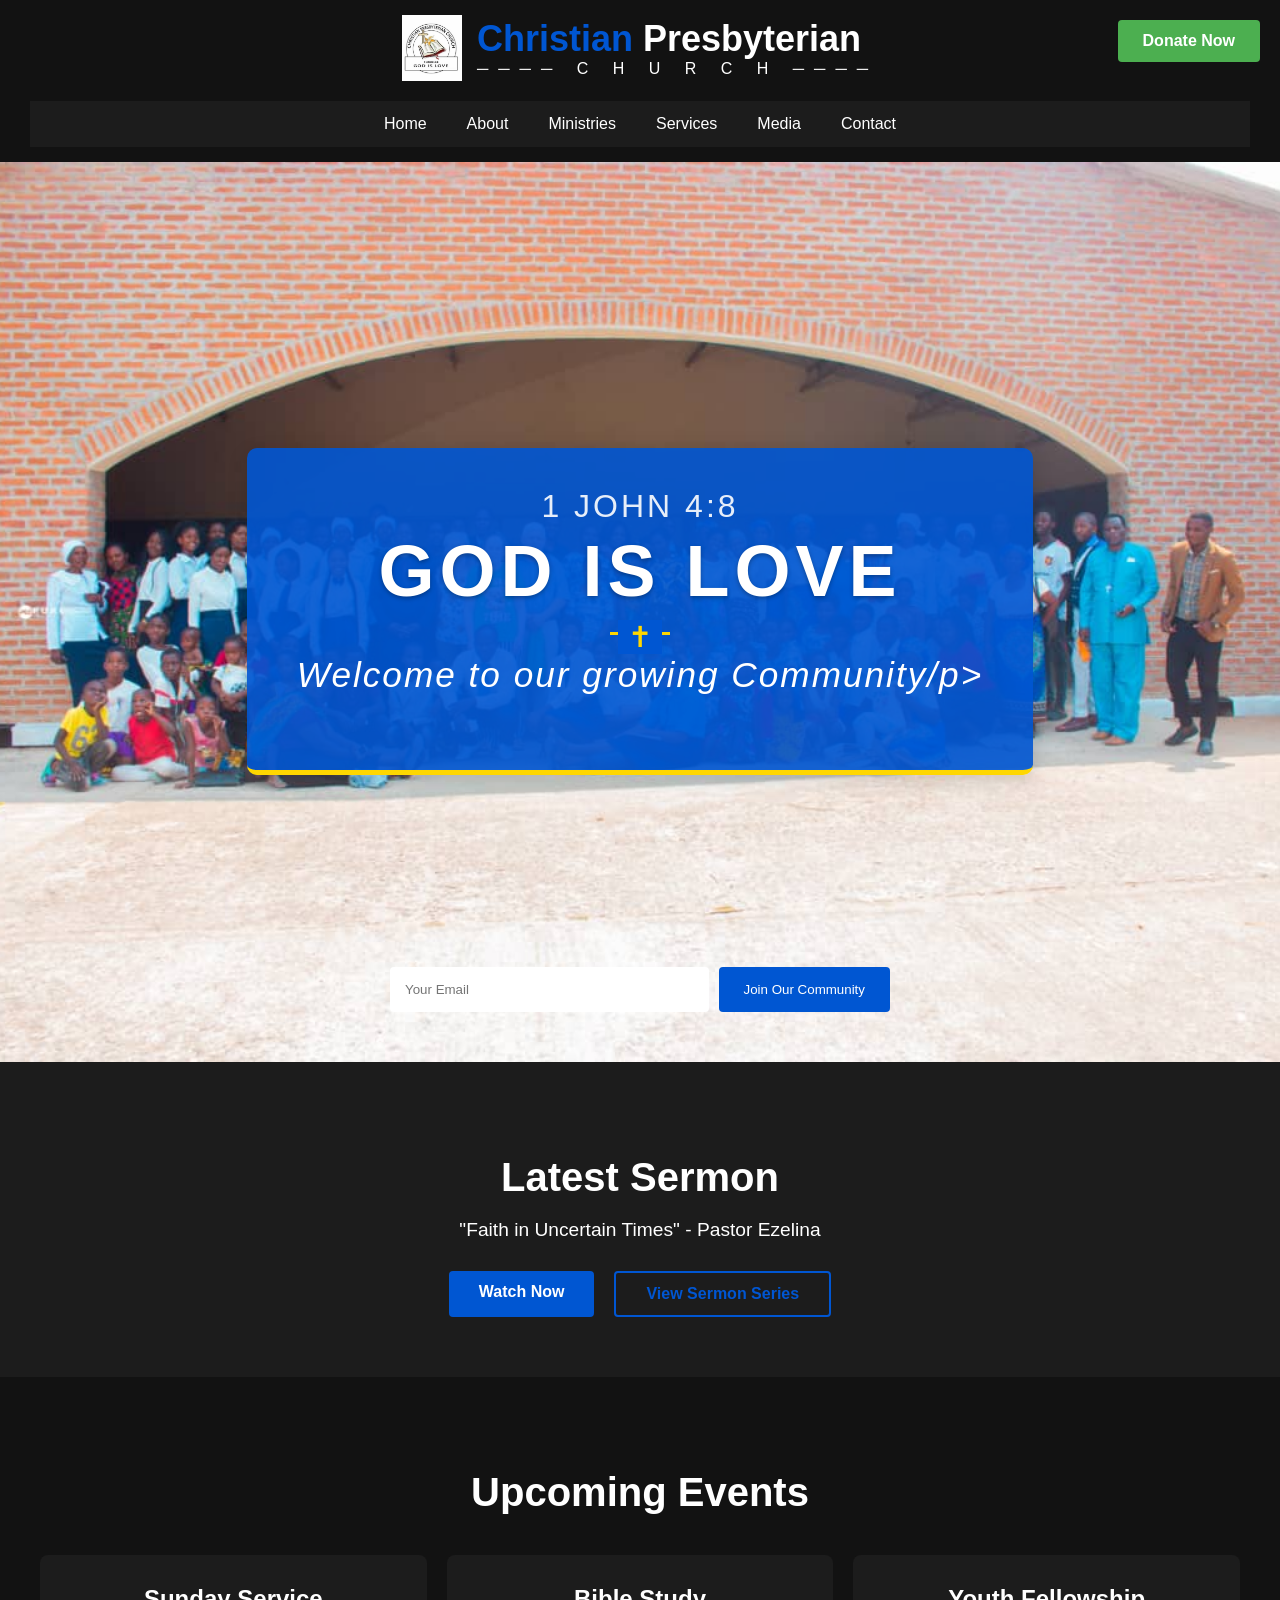
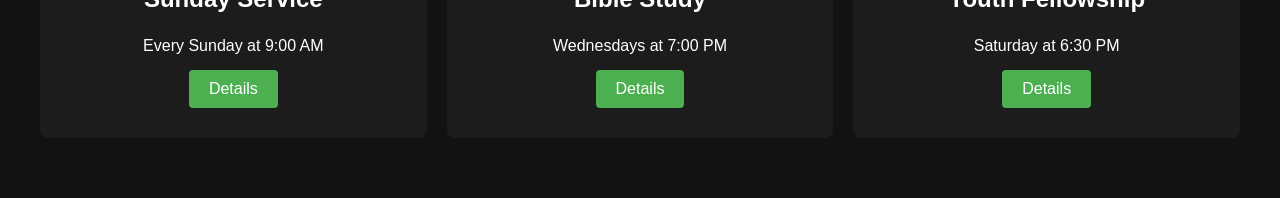
==== commit 40f301f1: "Update index.html" ====
--- a/index.html
+++ b/index.html
@@ -61,42 +61,40 @@
 
   <!-- Landing Section with Rotating Gallery -->
   <section class="landing">
-  <div class="slider">
-    <div class="slide active" style="background-image: url('images/bg1.jpg');"></div>
-    <div class="slide" style="background-image: url('images/moniq.jpg');"></div>
-    <div class="slide" style="background-image: url('images/wmbg.jpg');"></div>
-    <div class="slide" style="background-image: url('images/past.jpg');"></div>
-  </div>
-  
-  <!-- Removed blur by deleting landing-overlay div -->
-  <a href="#" class="donate-btn-top">Donate Now</a>
-  
-  <!-- Inside your landing section -->
-<div class="landing-content">
-  <div class="welcome-container">
-    <div class="welcome-text">
-      <div class="scripture-reference">1 John 4:8</div>
-      <h1>GOD IS LOVE</h1>
-      <div class="welcome-divider">
-        <span class="cross-icon">✝</span>
-      </div>
-      <p class="inspiration">Welcome to our growing community</p>
-    </div>
-  </div>
-</div>
-  
-  <form class="subscribe-form-bottom">
-    <input type="email" placeholder="Your Email" required>
-    <button type="submit">Join Our Community</button>
-  </form>
-  
-  <div class="slider-dots">
-    <span class="dot active" data-slide="0"></span>
-    <span class="dot" data-slide="1"></span>
-    <span class="dot" data-slide="2"></span>
-    <span class="dot" data-slide="3"></span>
-  </div>
-</section>
+    <div class="slider">
+      <div class="slide active" style="background-image: url('images/bg1.jpg');"></div>
+      <div class="slide" style="background-image: url('images/moniq.jpg');"></div>
+      <div class="slide" style="background-image: url('images/wmbg.jpg');"></div>
+      <div class="slide" style="background-image: url('images/past.jpg');"></div>
+    </div>
+    
+    <a href="#" class="donate-btn-top">Donate Now</a>
+    
+    <div class="landing-content">
+      <div class="welcome-container">
+        <div class="welcome-text">
+          <div class="tagline">1 John 4:8 </div>
+          <h1>GOD IS LOVE</h1>
+          <div class="welcome-divider">
+            <span class="cross-icon">✝</span>
+          </div>
+          <p class="family-text">Welcome to our growing Community/p>
+        </div>
+      </div>
+    </div>
+    
+    <form class="subscribe-form-bottom">
+      <input type="email" placeholder="Your Email" required>
+      <button type="submit">Join Our Community</button>
+    </form>
+    
+    <div class="slider-dots">
+      <span class="dot active" data-slide="0"></span>
+      <span class="dot" data-slide="1"></span>
+      <span class="dot" data-slide="2"></span>
+      <span class="dot" data-slide="3"></span>
+    </div>
+  </section>
 
   <!-- Sermon CTA Section -->
   <section class="sermon-cta">
@@ -156,52 +154,48 @@
     });
 
     // Slider Functionality
-    // Replace the existing slider script with this:
-let currentSlide = 0;
-const slides = document.querySelectorAll('.slide');
-const dots = document.querySelectorAll('.dot');
-
-function showSlide(n) {
-  // Mark current slide as "prev" before changing
-  slides[currentSlide].classList.remove('active');
-  slides[currentSlide].classList.add('prev');
-  
-  currentSlide = (n + slides.length) % slides.length;
-  
-  // Reset all slides (except new active one) to right
-  slides.forEach((slide, index) => {
-    if(index !== currentSlide) {
-      slide.classList.remove('active', 'prev');
-      slide.style.transform = 'translateX(100%)';
+    let currentSlide = 0;
+    const slides = document.querySelectorAll('.slide');
+    const dots = document.querySelectorAll('.dot');
+
+    function showSlide(n) {
+      slides[currentSlide].classList.remove('active');
+      slides[currentSlide].classList.add('prev');
+      
+      currentSlide = (n + slides.length) % slides.length;
+      
+      slides.forEach((slide, index) => {
+        if(index !== currentSlide) {
+          slide.classList.remove('active', 'prev');
+          slide.style.transform = 'translateX(100%)';
+        }
+      });
+      
+      slides[currentSlide].classList.add('active');
+      slides[currentSlide].style.transform = 'translateX(0)';
+      
+      dots.forEach(dot => dot.classList.remove('active'));
+      dots[currentSlide].classList.add('active');
     }
-  });
-  
-  slides[currentSlide].classList.add('active');
-  slides[currentSlide].style.transform = 'translateX(0)';
-  
-  // Update dots
-  dots.forEach(dot => dot.classList.remove('active'));
-  dots[currentSlide].classList.add('active');
-}
-
-function nextSlide() {
-  showSlide(currentSlide + 1);
-}
-
-// Initialize first slide
-slides[0].style.transform = 'translateX(0)';
-
-// Auto-rotate every 5 seconds
-let slideInterval = setInterval(nextSlide, 5000);
-
-// Dot navigation
-dots.forEach(dot => {
-  dot.addEventListener('click', function() {
-    clearInterval(slideInterval);
-    showSlide(parseInt(this.dataset.slide));
-    slideInterval = setInterval(nextSlide, 5000);
-  });
-});
+
+    function nextSlide() {
+      showSlide(currentSlide + 1);
+    }
+
+    // Initialize first slide
+    slides[0].style.transform = 'translateX(0)';
+
+    // Auto-rotate every 5 seconds
+    let slideInterval = setInterval(nextSlide, 5000);
+
+    // Dot navigation
+    dots.forEach(dot => {
+      dot.addEventListener('click', function() {
+        clearInterval(slideInterval);
+        showSlide(parseInt(this.dataset.slide));
+        slideInterval = setInterval(nextSlide, 5000);
+      });
+    });
   </script>
 </body>
 </html>
--- a/style.css
+++ b/style.css
@@ -115,7 +115,6 @@
 }
 
 /* ===== Slider Styles ===== */
-/* ===== Slider Styles ===== */
 .slider {
   position: absolute;
   top: 0;
@@ -132,19 +131,17 @@
   height: 100%;
   background-size: cover;
   background-position: center;
-  transform: translateX(100%); /* Start off-screen to the right */
+  transform: translateX(100%);
   transition: transform 1s ease-in-out;
 }
 
 .slide.active {
-  transform: translateX(0); /* Slide in from right */
+  transform: translateX(0);
 }
 
 .slide.prev {
-  transform: translateX(-100%); /* Slide out to left */
-}
-
-/* Remove blur effect by deleting .landing-overlay styles */
+  transform: translateX(-100%);
+}
 
 /* ===== Landing Section ===== */
 .landing {
@@ -155,22 +152,6 @@
   justify-content: center;
   text-align: center;
   color: white;
-}
-
-.landing-overlay {
-  position: absolute;
-  top: 0;
-  left: 0;
-  width: 100%;
-  height: 100%;
-  background: linear-gradient(
-    to bottom,
-    rgba(0, 0, 0, 0.7) 0%,
-    rgba(0, 0, 0, 0.4) 50%,
-    rgba(0, 0, 0, 0.7) 100%
-  );
-  backdrop-filter: blur(2px);
-  z-index: 2;
 }
 
 .landing-content {
@@ -182,30 +163,73 @@
   padding: 20px;
 }
 
-.welcome-text h2 {
-  font-size: 4rem;
+/* ===== Welcome Container ===== */
+.welcome-container {
+  background: rgba(0, 86, 210, 0.9); /* Semi-transparent blue */
+  padding: 40px 50px;
+  border-radius: 10px;
+  width: fit-content;
+  max-width: 80%;
+  margin: 0 auto;
+  box-shadow: 0 6px 20px rgba(0,0,0,0.15);
+  position: relative;
+  border-bottom: 5px solid #FFD700;
+  text-align: center;
+  animation: fadeInUp 1s ease-out;
+}
+
+/* New Welcome Text Styles */
+.tagline {
+  color: rgba(255,255,255,0.9);
+  font-size: 2rem;
+  font-weight: 300;
+  letter-spacing: 3px;
+  text-transform: uppercase;
+  margin-bottom: 5px;
+}
+
+.welcome-text h1 {
+  color: white;
+  font-size: 4.5rem;
   margin: 0;
+  letter-spacing: 5px;
+  text-transform: uppercase;
+  text-shadow: 0 2px 4px rgba(0,0,0,0.3);
+}
+
+.family-text {
+  color: white;
+  font-size: 2.2rem;
   font-weight: 300;
-  color: white;
-  text-shadow: 0 2px 10px rgba(0,0,0,0.9);
-}
-
-.welcome-text h1 {
-  font-size: 8rem;
-  margin: 10px 0;
-  font-weight: bold;
-  color: #f7f7f7;
-  text-shadow: 0 3px 15px rgba(0,0,0,0.9);
-  line-height: 1;
-}
-
-.inspiration {
-  font-size: 3rem;
-  letter-spacing: 3px;
+  letter-spacing: 2px;
   margin-top: 20px;
-  color: white;
-  text-shadow: 0 2px 8px rgba(0,0,0,0.8);
-  font-weight: 500;
+  font-style: italic;
+}
+
+/* Decorative Elements */
+.welcome-divider {
+  margin: 20px auto;
+  width: 60px;
+  height: 3px;
+  background: #FFD700;
+  position: relative;
+}
+
+.cross-icon {
+  position: absolute;
+  top: -12px;
+  left: 50%;
+  transform: translateX(-50%);
+  background: #0056D2;
+  color: #FFD700;
+  font-size: 1.8rem;
+  padding: 0 10px;
+}
+
+/* Animation */
+@keyframes fadeInUp {
+  from { opacity: 0; transform: translateY(20px); }
+  to { opacity: 1; transform: translateY(0); }
 }
 
 /* ===== Donation Button ===== */
@@ -363,6 +387,31 @@
   background: #3e8e41;
 }
 
+/* ===== Slider Dots ===== */
+.slider-dots {
+  position: absolute;
+  bottom: 80px;
+  left: 50%;
+  transform: translateX(-50%);
+  display: flex;
+  gap: 10px;
+  z-index: 10;
+}
+
+.dot {
+  width: 12px;
+  height: 12px;
+  border-radius: 50%;
+  background: rgba(255, 255, 255, 0.5);
+  cursor: pointer;
+  transition: all 0.3s ease;
+}
+
+.dot.active {
+  background: white;
+  transform: scale(1.2);
+}
+
 /* ===== Mobile Responsiveness ===== */
 @media (max-width: 768px) {
   /* Logo adjustments */
@@ -402,55 +451,18 @@
     text-align: center;
   }
   
-  .menu a {
-    padding: 15px 20px;
-    position: relative;
-  }
-  
-  /* Dropdown arrows */
-  .dropdown > a::after {
-    content: '';
-    position: absolute;
-    right: 20px;
-    top: 50%;
-    transform: translateY(-50%);
-    width: 0;
-    height: 0;
-    border-left: 5px solid transparent;
-    border-right: 5px solid transparent;
-    border-top: 5px solid white;
-    transition: transform 0.3s ease;
-  }
-  
-  .dropdown.active > a::after {
-    transform: translateY(-50%) rotate(180deg);
-  }
-  
-  /* Dropdown content */
-  .dropdown-content {
-    position: static;
-    display: none;
-    width: 100%;
-    background: #2a2a2a;
-  }
-  
-  .dropdown.active .dropdown-content {
-    display: block;
-  }
-  
-  /* Landing text */
-  .welcome-text h2 {
-    font-size: 2.5rem;
-  }
-  
+  /* Welcome section */
+  .welcome-container {
+    padding: 30px;
+  }
+  .tagline {
+    font-size: 1.5rem;
+  }
   .welcome-text h1 {
-    font-size: 4rem;
-    line-height: 1.2;
-  }
-  
-  .inspiration {
-    font-size: 1.8rem;
-    margin-top: 15px;
+    font-size: 3rem;
+  }
+  .family-text {
+    font-size: 1.6rem;
   }
   
   /* Slider dots */
@@ -472,16 +484,14 @@
 }
 
 @media (max-width: 480px) {
-  .welcome-text h2 {
-    font-size: 2rem;
-  }
-  
   .welcome-text h1 {
-    font-size: 3rem;
-  }
-  
-  .inspiration {
-    font-size: 1.5rem;
+    font-size: 2.5rem;
+  }
+  .tagline {
+    font-size: 1.3rem;
+  }
+  .family-text {
+    font-size: 1.4rem;
   }
   
   .sermon-content h2,
@@ -493,85 +503,3 @@
     min-width: 100%;
   }
 }
-/* ===== Welcome Text Container ===== */
-/* ===== Welcome Container ===== */
-.welcome-container {
-  background: #0056D2;
-  padding: 40px 50px;
-  border-radius: 10px;
-  width: fit-content;
-  opacity: 0.80;
-  max-width: 80%;
-  margin: 0 auto;
-  box-shadow: 0 6px 20px rgba(0,0,0,0.15);
-  position: relative;
-  border-bottom: 5px solid #FFD700; /* Gold accent line */
-  text-align: center;
-}
-
-/* Text Styles */
-.welcome-text h1 {
-  color: white;
-  font-size: 5rem;
-  margin: 15px 0;
-  letter-spacing: 2px;
-  text-shadow: 0 2px 4px rgba(0,0,0,0.3);
-}
-
-.scripture-reference {
-  color: rgba(255,255,255,0.9);
-  font-size: 1.8rem;
-  font-style: italic;
-  letter-spacing: 1px;
-}
-
-.inspiration {
-  color: white;
-  font-size: 1.8rem;
-  margin-top: 20px;
-  font-weight: 300;
-}
-
-/* Decorative Elements */
-.welcome-divider {
-  margin: 20px auto;
-  width: 60px;
-  height: 3px;
-  background: #FFD700;
-  position: relative;
-}
-
-.cross-icon {
-  position: absolute;
-  top: -12px;
-  left: 50%;
-  transform: translateX(-50%);
-  background: #0056D2;
-  color: #FFD700;
-  font-size: 1.8rem;
-  padding: 0 10px;
-}
-
-/* Positioning Adjustments */
-.landing-content {
-  position: absolute;
-  top: 50%;
-  left: 50%;
-  transform: translate(-50%, -50%);
-  width: 100%;
-  z-index: 3;
-}
-
-/* Mobile Responsiveness */
-@media (max-width: 768px) {
-  .welcome-container {
-    padding: 30px;
-  }
-  .welcome-text h1 {
-    font-size: 3.5rem;
-  }
-  .scripture-reference, 
-  .inspiration {
-    font-size: 1.4rem;
-  }
-}
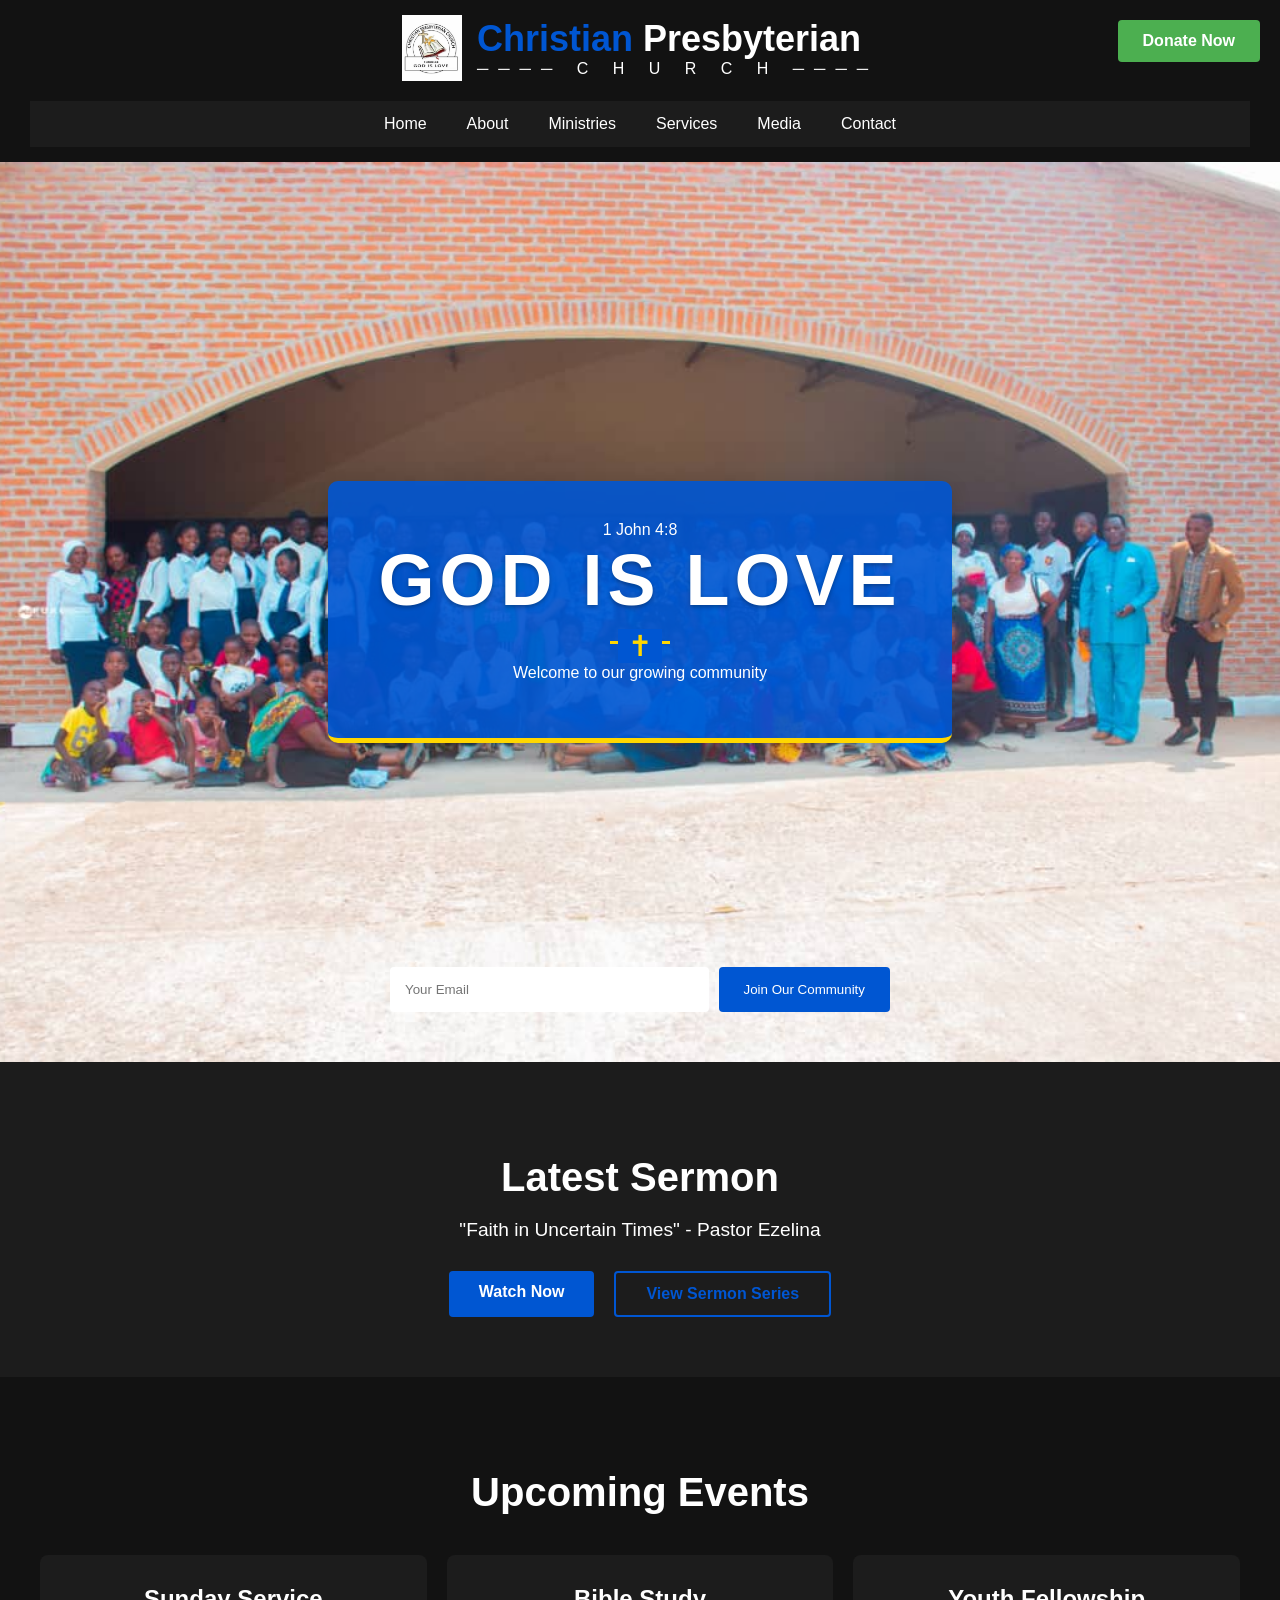
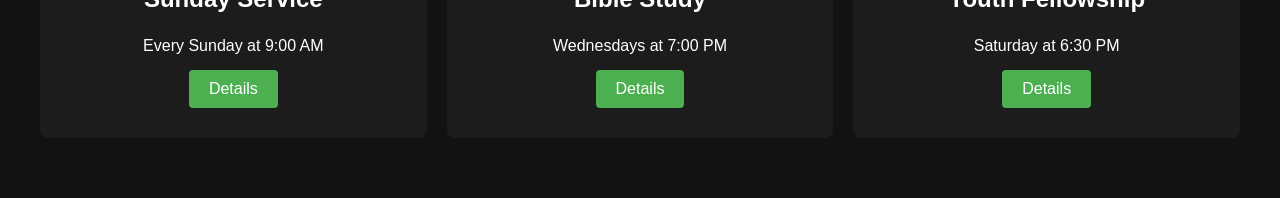
==== commit 3cdcfa89: "Update index.html" ====
--- a/index.html
+++ b/index.html
@@ -59,7 +59,7 @@
     </nav>
   </header>
 
-  <!-- Landing Section with Rotating Gallery -->
+  <!-- Landing Section -->
   <section class="landing">
     <div class="slider">
       <div class="slide active" style="background-image: url('images/bg1.jpg');"></div>
@@ -73,12 +73,12 @@
     <div class="landing-content">
       <div class="welcome-container">
         <div class="welcome-text">
-          <div class="tagline">1 John 4:8 </div>
+          <div class="scripture-reference">1 John 4:8</div>
           <h1>GOD IS LOVE</h1>
           <div class="welcome-divider">
             <span class="cross-icon">✝</span>
           </div>
-          <p class="family-text">Welcome to our growing Community/p>
+          <p class="inspiration">Welcome to our growing community</p>
         </div>
       </div>
     </div>
@@ -130,69 +130,60 @@
     </div>
   </section>
 
+  <!-- ===== JavaScript ===== -->
   <script>
-    // Mobile Menu Toggle
-    document.querySelector('.menu-toggle').addEventListener('click', function() {
-      const isExpanded = this.getAttribute('aria-expanded') === 'true';
-      this.setAttribute('aria-expanded', !isExpanded);
-      document.querySelector('.menu').classList.toggle('active');
+    // === Mobile menu toggle ===
+    const menuToggle = document.querySelector('.menu-toggle');
+    const menu = document.querySelector('.menu');
+    const dropdownLinks = document.querySelectorAll('.dropdown > a');
+
+    menuToggle.addEventListener('click', () => {
+      menu.classList.toggle('active');
+      const expanded = menuToggle.getAttribute('aria-expanded') === 'true';
+      menuToggle.setAttribute('aria-expanded', !expanded);
     });
 
-    // Dropdown Functionality
-    document.querySelectorAll('.dropdown > a').forEach(dropdown => {
-      dropdown.addEventListener('click', function(e) {
+    dropdownLinks.forEach(link => {
+      link.addEventListener('click', (e) => {
         if (window.innerWidth <= 768) {
           e.preventDefault();
-          document.querySelectorAll('.dropdown').forEach(other => {
-            if (other !== this.parentElement) {
-              other.classList.remove('active');
-            }
+          const parent = link.parentElement;
+
+          // Close other dropdowns
+          document.querySelectorAll('.dropdown').forEach(d => {
+            if (d !== parent) d.classList.remove('open');
           });
-          this.parentElement.classList.toggle('active');
+
+          parent.classList.toggle('open');
         }
       });
     });
 
-    // Slider Functionality
-    let currentSlide = 0;
+    // === Slider ===
     const slides = document.querySelectorAll('.slide');
     const dots = document.querySelectorAll('.dot');
+    let currentIndex = 0;
+    let slideInterval = setInterval(nextSlide, 5000);
 
-    function showSlide(n) {
-      slides[currentSlide].classList.remove('active');
-      slides[currentSlide].classList.add('prev');
-      
-      currentSlide = (n + slides.length) % slides.length;
-      
-      slides.forEach((slide, index) => {
-        if(index !== currentSlide) {
-          slide.classList.remove('active', 'prev');
-          slide.style.transform = 'translateX(100%)';
-        }
+    function showSlide(index) {
+      slides.forEach((slide, i) => {
+        slide.classList.remove('active', 'prev');
+        if (i === index) slide.classList.add('active');
+        if (i === (index - 1 + slides.length) % slides.length) slide.classList.add('prev');
       });
-      
-      slides[currentSlide].classList.add('active');
-      slides[currentSlide].style.transform = 'translateX(0)';
-      
       dots.forEach(dot => dot.classList.remove('active'));
-      dots[currentSlide].classList.add('active');
+      dots[index].classList.add('active');
+      currentIndex = index;
     }
 
     function nextSlide() {
-      showSlide(currentSlide + 1);
+      showSlide((currentIndex + 1) % slides.length);
     }
 
-    // Initialize first slide
-    slides[0].style.transform = 'translateX(0)';
-
-    // Auto-rotate every 5 seconds
-    let slideInterval = setInterval(nextSlide, 5000);
-
-    // Dot navigation
     dots.forEach(dot => {
-      dot.addEventListener('click', function() {
+      dot.addEventListener('click', () => {
         clearInterval(slideInterval);
-        showSlide(parseInt(this.dataset.slide));
+        showSlide(parseInt(dot.dataset.slide));
         slideInterval = setInterval(nextSlide, 5000);
       });
     });
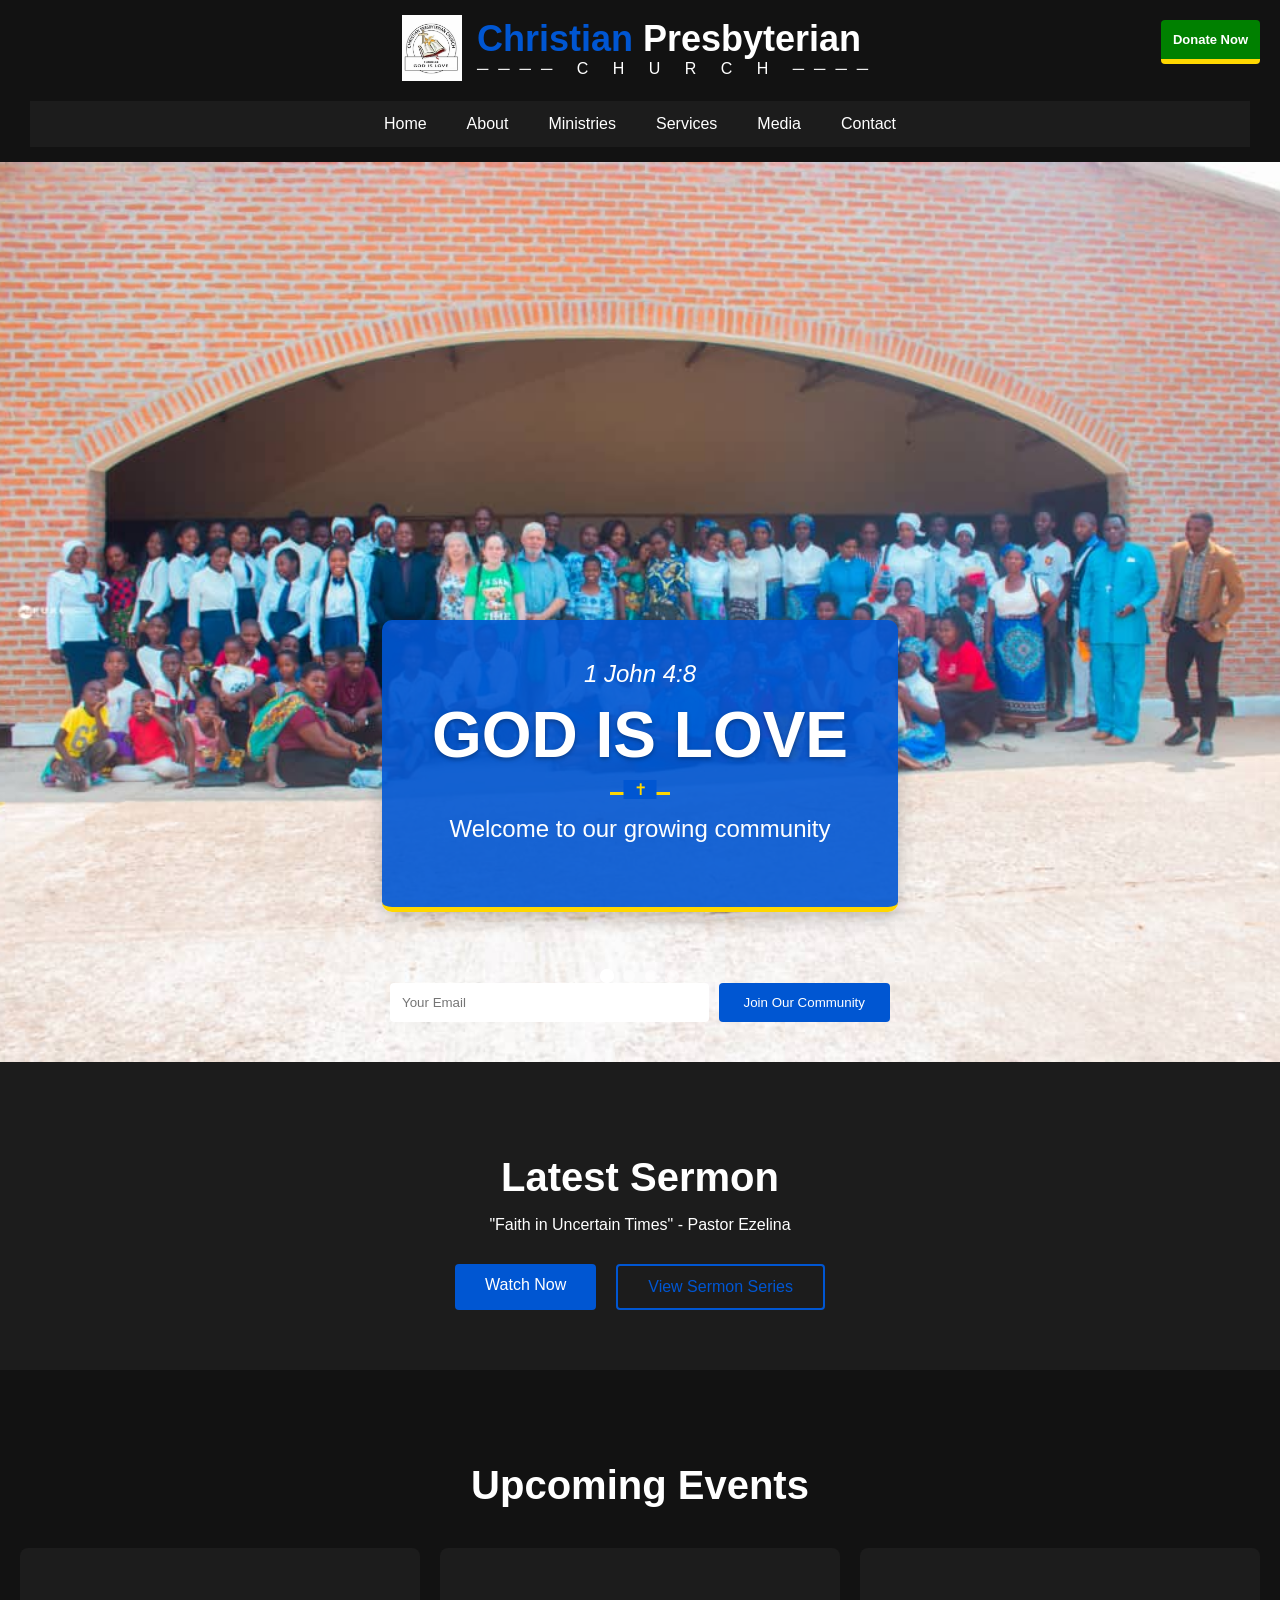
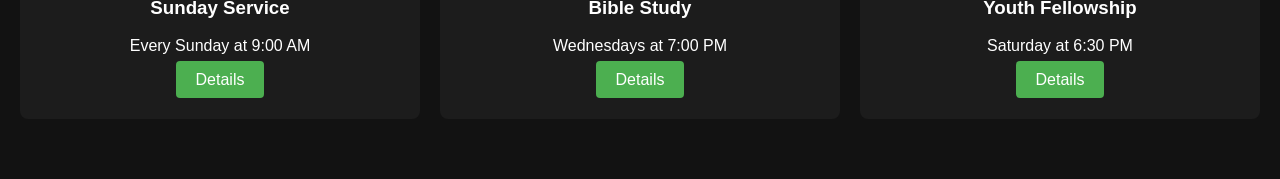
==== commit 31870477: "Update index.html" ====
--- a/index.html
+++ b/index.html
@@ -33,7 +33,7 @@
           <ul class="dropdown-content">
             <li><a href="#">Our History</a></li>
             <li><a href="#">Mission & Vision</a></li>
-            <li><a href="#">Leadership</a></li>
+            <li><a href="leadership.html">Leadership</a></li>
           </ul>
         </li>
         <li class="dropdown">
--- a/style.css
+++ b/style.css
@@ -4,6 +4,7 @@
   padding: 0;
   background-color: #121212;
   font-family: Arial, sans-serif;
+  color: white;
 }
 
 header {
@@ -12,494 +13,144 @@
   flex-direction: column;
   align-items: center;
   position: relative;
+  background: #121212;
+  z-index: 100;
 }
 
-/* ===== Logo Section ===== */
+/* ===== Logo ===== */
 .logo {
   display: flex;
   align-items: center;
   justify-content: center;
   gap: 15px;
 }
-
-.logo-img {
-  width: 60px;
-  height: auto;
-}
-
-.logo-text h1 {
-  margin: 0;
-  font-size: 36px;
-  font-weight: bold;
-}
-
-.logo-text .christian {
-  color: #0056D2;
-}
-
-.logo-text .presbyterian {
-  color: white;
-}
-
-.logo-text .church {
-  margin: 0;
-  font-size: 16px;
-  color: white;
-  letter-spacing: 10px;
-}
+.logo-img { width: 60px; height: auto; }
+.logo-text h1 { margin: 0; font-size: 36px; font-weight: bold; }
+.logo-text .christian { color: #0056D2; }
+.logo-text .presbyterian { color: white; }
+.logo-text .church { margin: 0; font-size: 16px; color: white; letter-spacing: 10px; }
 
 /* ===== Navigation ===== */
-nav {
-  margin-top: 20px;
-  background: #1c1c1c;
-  width: 100%;
-  position: relative;
+nav { margin-top: 20px; background: #1c1c1c; width: 100%; position: relative; z-index: 100; }
+.menu { list-style: none; display: flex; justify-content: center; padding: 0; margin: 0; }
+.menu li { position: relative; }
+.menu a { display: block; padding: 14px 20px; color: white; text-decoration: none; font-size: 16px; transition: all 0.3s; }
+.menu a:hover { background: #0056D2; }
+
+/* Dropdowns */
+.dropdown-content { display: none; position: absolute; background: #1c1c1c; min-width: 180px; z-index: 1000; flex-direction: column; }
+.dropdown-content li a { padding: 12px 16px; font-size: 15px; }
+.dropdown:hover .dropdown-content { display: block; }
+.dropdown.open .dropdown-content { display: flex; }
+
+/* Hamburger */
+.menu-toggle { display: none; cursor: pointer; background: rgb(35, 35, 148); border-radius: 25%; border-bottom: 5px solid #FFD700;box-shadow: 0 6px 20px rgba(0,0,0,0.2);  color: white; font-size: 24px; padding: 5px; position: absolute; top: 15px; left: 10px; z-index: 1001; }
+
+/* ===== Landing & Slider ===== */
+.landing { position: relative; height: 100vh; display: flex; align-items: center; justify-content: center; text-align: center; color: white; overflow: hidden; }
+.slider { position: absolute; top: 0; left: 0; width: 100%; height: 100%; overflow: hidden; z-index: 1; }
+.slide { position: absolute; width: 100%; height: 100%; background-size: cover; background-position: center; transform: translateX(100%); transition: transform 1s ease-in-out; opacity: 0; }
+.slide.active { transform: translateX(0); opacity: 1; z-index: 2; }
+.slide.prev { transform: translateX(-100%); }
+
+/* Welcome Box */
+.landing-content { position: relative; z-index: 5; }
+.welcome-container { background: rgba(0,86,210,0.9); padding: 40px 50px; margin-top: 60%; border-radius: 10px; border-bottom: 5px solid #FFD700; text-align: center; box-shadow: 0 6px 20px rgba(0,0,0,0.2); }
+.welcome-text h1 { font-size: 4rem; margin: 10px 0; text-shadow: 0 2px 4px rgba(0,0,0,0.3); }
+.scripture-reference { font-size: 1.5rem; font-style: italic; }
+.inspiration { font-size: 1.5rem; margin-top: 15px; }
+.welcome-divider { margin: 20px auto; width: 60px; height: 3px; background: #FFD700; position: relative; }
+.cross-icon { position: absolute; top: -12px; left: 50%; transform: translateX(-50%); background: #0056D2; color: #FFD700; padding: 0 10px; }
+
+/* Email Subscribe */
+.subscribe-form-bottom { position: absolute; bottom: 40px; left: 50%; transform: translateX(-50%); display: flex; gap: 10px; width: 90%; max-width: 500px; z-index: 5; }
+.subscribe-form-bottom input { flex: 1; padding: 12px; border: none; border-radius: 4px; }
+.subscribe-form-bottom button { background: #0056D2; color: white; border: none; padding: 0 25px; border-radius: 4px; cursor: pointer; }
+
+/* Donation Button */
+.donate-btn-top { position: fixed; top: 20px; right: 20px; background:green; color: white;  border-bottom: 5px solid #FFD700; padding: 12px 12px; border-radius: 4px; text-decoration: none; font-weight: bold; z-index: 1000; font-size: small;}
+.donate-btn-top:hover { background: #3e8e41; }
+
+/* Slider Dots */
+.slider-dots { position: absolute; bottom: 80px; left: 50%; transform: translateX(-50%); display: flex; gap: 10px; z-index: 10; }
+.dot { width: 12px; height: 12px; border-radius: 50%; background: rgba(255,255,255,0.5); cursor: pointer; }
+.dot.active { background: white; transform: scale(1.2); }
+
+/* Sermon CTA */
+.sermon-cta { background: #1c1c1c; padding: 60px 20px; text-align: center; }
+.sermon-content h2 { font-size: 2.5rem; margin-bottom: 15px; }
+.sermon-content p { margin-bottom: 30px; }
+.cta-buttons { display: flex; gap: 20px; justify-content: center; flex-wrap: wrap; }
+.watch-btn { background: #0056D2; padding: 12px 30px; color: white; text-decoration: none; border-radius: 4px; }
+.sermon-series { border: 2px solid #0056D2; padding: 12px 30px; color: #0056D2; text-decoration: none; border-radius: 4px; }
+
+/* Events */
+.events-banner { background: #121212; padding: 60px 20px; text-align: center; }
+.events-banner h2 { font-size: 2.5rem; margin-bottom: 40px; }
+.event-cards { display: flex; gap: 20px; justify-content: center; flex-wrap: wrap; }
+.event-card { background: #1c1c1c; border-radius: 8px; padding: 30px; flex: 1; min-width: 250px; max-width: 350px; }
+.event-btn { background: #4CAF50; padding: 10px 20px; color: white; border-radius: 4px; text-decoration: none; }
+
+/* Responsive */
+@media (max-width: 768px) {
+  .logo { flex-direction: column; text-align: center; }
+  .logo-text h1 { font-size: 28px; }
+  .logo-text .church { font-size: 14px; letter-spacing: 5px; }
+  .menu-toggle { display: block; }
+  .menu { display: none; flex-direction: column; align-items: center; }
+  .menu.active { display: flex; }
+  .dropdown-content { position: static; width: 100%; background: #2a2a2a; display: none; }
+  .dropdown.open .dropdown-content { display: flex; }
+  .subscribe-form-bottom { flex-direction: column; bottom: 20px; }
 }
+/* Mobile Welcome Container Fix */
+@media (max-width: 768px) {
+  .welcome-container {
+    padding: 20px 25px;
+    max-width: 85vw;
+    background: rgba(0, 86, 210, 0.85); /* slight transparency */
+    
+    margin-top: 60%;
+  }
 
-.menu {
-  list-style: none;
-  display: flex;
-  justify-content: center;
-  padding: 0;
-  margin: 0;
-}
+  .welcome-text h1 {
+    font-size: 2rem;
+    margin: 5px 0;
+    letter-spacing: 1px;
+  }
 
-.menu li {
-  position: relative;
-}
+  .scripture-reference {
+    font-size: 1rem;
+  }
 
-.menu a {
-  display: block;
-  padding: 14px 20px;
-  color: white;
-  text-decoration: none;
-  font-size: 16px;
-  transition: all 0.3s ease;
-}
+  .inspiration {
+    font-size: 1.2rem;
+    margin-top: 10px;
+  }
 
-.menu a:hover {
-  background: #0056D2;
-}
-
-/* ===== Dropdown Menu ===== */
-.dropdown-content {
-  display: none;
-  position: absolute;
-  background: #1c1c1c;
-  min-width: 180px;
-  z-index: 1000;
-}
-
-.dropdown-content li a {
-  padding: 12px 16px;
-  font-size: 15px;
-}
-
-.dropdown:hover .dropdown-content {
-  display: block;
-}
-
-/* ===== Menu Toggle ===== */
-.menu-toggle {
-  display: none;
-  cursor: pointer;
-  background: transparent;
-  border: none;
-  color: white;
-  font-size: 24px;
-  padding: 10px;
-  position: absolute;
-  top: 15px;
-  left: 15px;
-  z-index: 1001;
-}
-
-/* ===== Slider Styles ===== */
-.slider {
-  position: absolute;
-  top: 0;
-  left: 0;
-  width: 100%;
-  height: 100%;
-  overflow: hidden;
-  z-index: 1;
-}
-
-.slide {
-  position: absolute;
-  width: 100%;
-  height: 100%;
-  background-size: cover;
-  background-position: center;
-  transform: translateX(100%);
-  transition: transform 1s ease-in-out;
-}
-
-.slide.active {
-  transform: translateX(0);
-}
-
-.slide.prev {
-  transform: translateX(-100%);
-}
-
-/* ===== Landing Section ===== */
-.landing {
-  position: relative;
-  height: 100vh;
-  display: flex;
-  align-items: center;
-  justify-content: center;
-  text-align: center;
-  color: white;
-}
-
-.landing-content {
-  position: relative;
-  z-index: 3;
-  width: 90%;
-  max-width: 1200px;
-  margin: 0 auto;
-  padding: 20px;
-}
-
-/* ===== Welcome Container ===== */
-.welcome-container {
-  background: rgba(0, 86, 210, 0.9); /* Semi-transparent blue */
-  padding: 40px 50px;
-  border-radius: 10px;
-  width: fit-content;
-  max-width: 80%;
-  margin: 0 auto;
-  box-shadow: 0 6px 20px rgba(0,0,0,0.15);
-  position: relative;
-  border-bottom: 5px solid #FFD700;
-  text-align: center;
-  animation: fadeInUp 1s ease-out;
-}
-
-/* New Welcome Text Styles */
-.tagline {
-  color: rgba(255,255,255,0.9);
-  font-size: 2rem;
-  font-weight: 300;
-  letter-spacing: 3px;
-  text-transform: uppercase;
-  margin-bottom: 5px;
-}
-
-.welcome-text h1 {
-  color: white;
-  font-size: 4.5rem;
-  margin: 0;
-  letter-spacing: 5px;
-  text-transform: uppercase;
-  text-shadow: 0 2px 4px rgba(0,0,0,0.3);
-}
-
-.family-text {
-  color: white;
-  font-size: 2.2rem;
-  font-weight: 300;
-  letter-spacing: 2px;
-  margin-top: 20px;
-  font-style: italic;
-}
-
-/* Decorative Elements */
-.welcome-divider {
-  margin: 20px auto;
-  width: 60px;
-  height: 3px;
-  background: #FFD700;
-  position: relative;
-}
-
-.cross-icon {
-  position: absolute;
-  top: -12px;
-  left: 50%;
-  transform: translateX(-50%);
-  background: #0056D2;
-  color: #FFD700;
-  font-size: 1.8rem;
-  padding: 0 10px;
-}
-
-/* Animation */
-@keyframes fadeInUp {
-  from { opacity: 0; transform: translateY(20px); }
-  to { opacity: 1; transform: translateY(0); }
-}
-
-/* ===== Donation Button ===== */
-.donate-btn-top {
-  position: fixed;
-  top: 20px;
-  right: 20px;
-  background: #4CAF50;
-  color: white;
-  padding: 12px 25px;
-  border-radius: 4px;
-  text-decoration: none;
-  font-weight: bold;
-  z-index: 1000;
-}
-
-.donate-btn-top:hover {
-  background: #3e8e41;
-}
-
-/* ===== Subscription Form ===== */
-.subscribe-form-bottom {
-  position: absolute;
-  bottom: 50px;
-  left: 50%;
-  transform: translateX(-50%);
-  width: 90%;
-  max-width: 500px;
-  display: flex;
-  gap: 10px;
-  z-index: 3;
-}
-
-.subscribe-form-bottom input {
-  flex: 1;
-  padding: 15px;
-  border: none;
-  border-radius: 4px;
-}
-
-.subscribe-form-bottom button {
-  background: #0056D2;
-  color: white;
-  border: none;
-  padding: 0 25px;
-  border-radius: 4px;
-  cursor: pointer;
-}
-
-.subscribe-form-bottom button:hover {
-  background: #0044aa;
-}
-
-/* ===== Sermon CTA Section ===== */
-.sermon-cta {
-  background: #1c1c1c;
-  color: white;
-  padding: 60px 20px;
-  text-align: center;
-}
-
-.sermon-content h2 {
-  font-size: 2.5rem;
-  margin-bottom: 15px;
-}
-
-.sermon-content p {
-  font-size: 1.2rem;
-  margin-bottom: 30px;
-}
-
-.cta-buttons {
-  display: flex;
-  gap: 20px;
-  justify-content: center;
-  flex-wrap: wrap;
-}
-
-.watch-btn, .sermon-series {
-  padding: 12px 30px;
-  border-radius: 4px;
-  text-decoration: none;
-  font-weight: bold;
-}
-
-.watch-btn {
-  background: #0056D2;
-  color: white;
-}
-
-.watch-btn:hover {
-  background: #0044aa;
-}
-
-.sermon-series {
-  background: transparent;
-  color: #0056D2;
-  border: 2px solid #0056D2;
-}
-
-.sermon-series:hover {
-  background: rgba(0, 86, 210, 0.1);
-}
-
-/* ===== Events Banner ===== */
-.events-banner {
-  background: #121212;
-  color: white;
-  padding: 60px 20px;
-  text-align: center;
-}
-
-.events-banner h2 {
-  font-size: 2.5rem;
-  margin-bottom: 40px;
-}
-
-.event-cards {
-  display: flex;
-  gap: 20px;
-  justify-content: center;
-  flex-wrap: wrap;
-  max-width: 1200px;
-  margin: 0 auto;
-}
-
-.event-card {
-  background: #1c1c1c;
-  border-radius: 8px;
-  padding: 30px;
-  flex: 1;
-  min-width: 250px;
-  max-width: 350px;
-}
-
-.event-card h3 {
-  font-size: 1.5rem;
-  margin-top: 0;
-}
-
-.event-card p {
-  margin: 15px 0;
-}
-
-.event-btn {
-  display: inline-block;
-  background: #4CAF50;
-  color: white;
-  padding: 10px 20px;
-  border-radius: 4px;
-  text-decoration: none;
-}
-
-.event-btn:hover {
-  background: #3e8e41;
-}
-
-/* ===== Slider Dots ===== */
-.slider-dots {
-  position: absolute;
-  bottom: 80px;
-  left: 50%;
-  transform: translateX(-50%);
-  display: flex;
-  gap: 10px;
-  z-index: 10;
-}
-
-.dot {
-  width: 12px;
-  height: 12px;
-  border-radius: 50%;
-  background: rgba(255, 255, 255, 0.5);
-  cursor: pointer;
-  transition: all 0.3s ease;
-}
-
-.dot.active {
-  background: white;
-  transform: scale(1.2);
-}
-
-/* ===== Mobile Responsiveness ===== */
-@media (max-width: 768px) {
-  /* Logo adjustments */
-  .logo {
-    flex-direction: column;
-    text-align: center;
-  }
-  
-  .logo-text h1 {
-    font-size: 28px;
-  }
-  
-  .logo-text .church {
-    letter-spacing: 5px;
-    font-size: 14px;
-  }
-  
-  /* Menu toggle */
-  .menu-toggle {
-    display: block;
-  }
-  
-  /* Navigation */
-  .menu {
-    display: none;
-    flex-direction: column;
-    align-items: center;
-    padding: 20px 0;
-  }
-  
-  .menu.active {
-    display: flex;
-  }
-  
-  .menu li {
-    width: 100%;
-    text-align: center;
-  }
-  
-  /* Welcome section */
-  .welcome-container {
-    padding: 30px;
-  }
-  .tagline {
-    font-size: 1.5rem;
-  }
-  .welcome-text h1 {
-    font-size: 3rem;
-  }
-  .family-text {
-    font-size: 1.6rem;
-  }
-  
-  /* Slider dots */
-  .slider-dots {
-    bottom: 120px;
-  }
-  
-  /* Donation button */
-  .donate-btn-top {
-    padding: 10px 15px;
-    font-size: 14px;
-  }
-  
-  /* Subscription form */
-  .subscribe-form-bottom {
-    flex-direction: column;
-    bottom: 30px;
+  .welcome-divider {
+    width: 40px;
+    margin: 15px auto;
   }
 }
 
+/* Even smaller phones */
 @media (max-width: 480px) {
+  .welcome-container {
+    padding: 15px 20px;
+    max-width: 90vw;
+     margin-top: 60%;
+  }
+
   .welcome-text h1 {
-    font-size: 2.5rem;
+    font-size: 1.6rem;
   }
-  .tagline {
-    font-size: 1.3rem;
+
+  .scripture-reference {
+    font-size: 0.9rem;
   }
-  .family-text {
-    font-size: 1.4rem;
-  }
-  
-  .sermon-content h2,
-  .events-banner h2 {
-    font-size: 2rem;
-  }
-  
-  .event-card {
-    min-width: 100%;
+
+  .inspiration {
+    font-size: 1rem;
   }
 }
